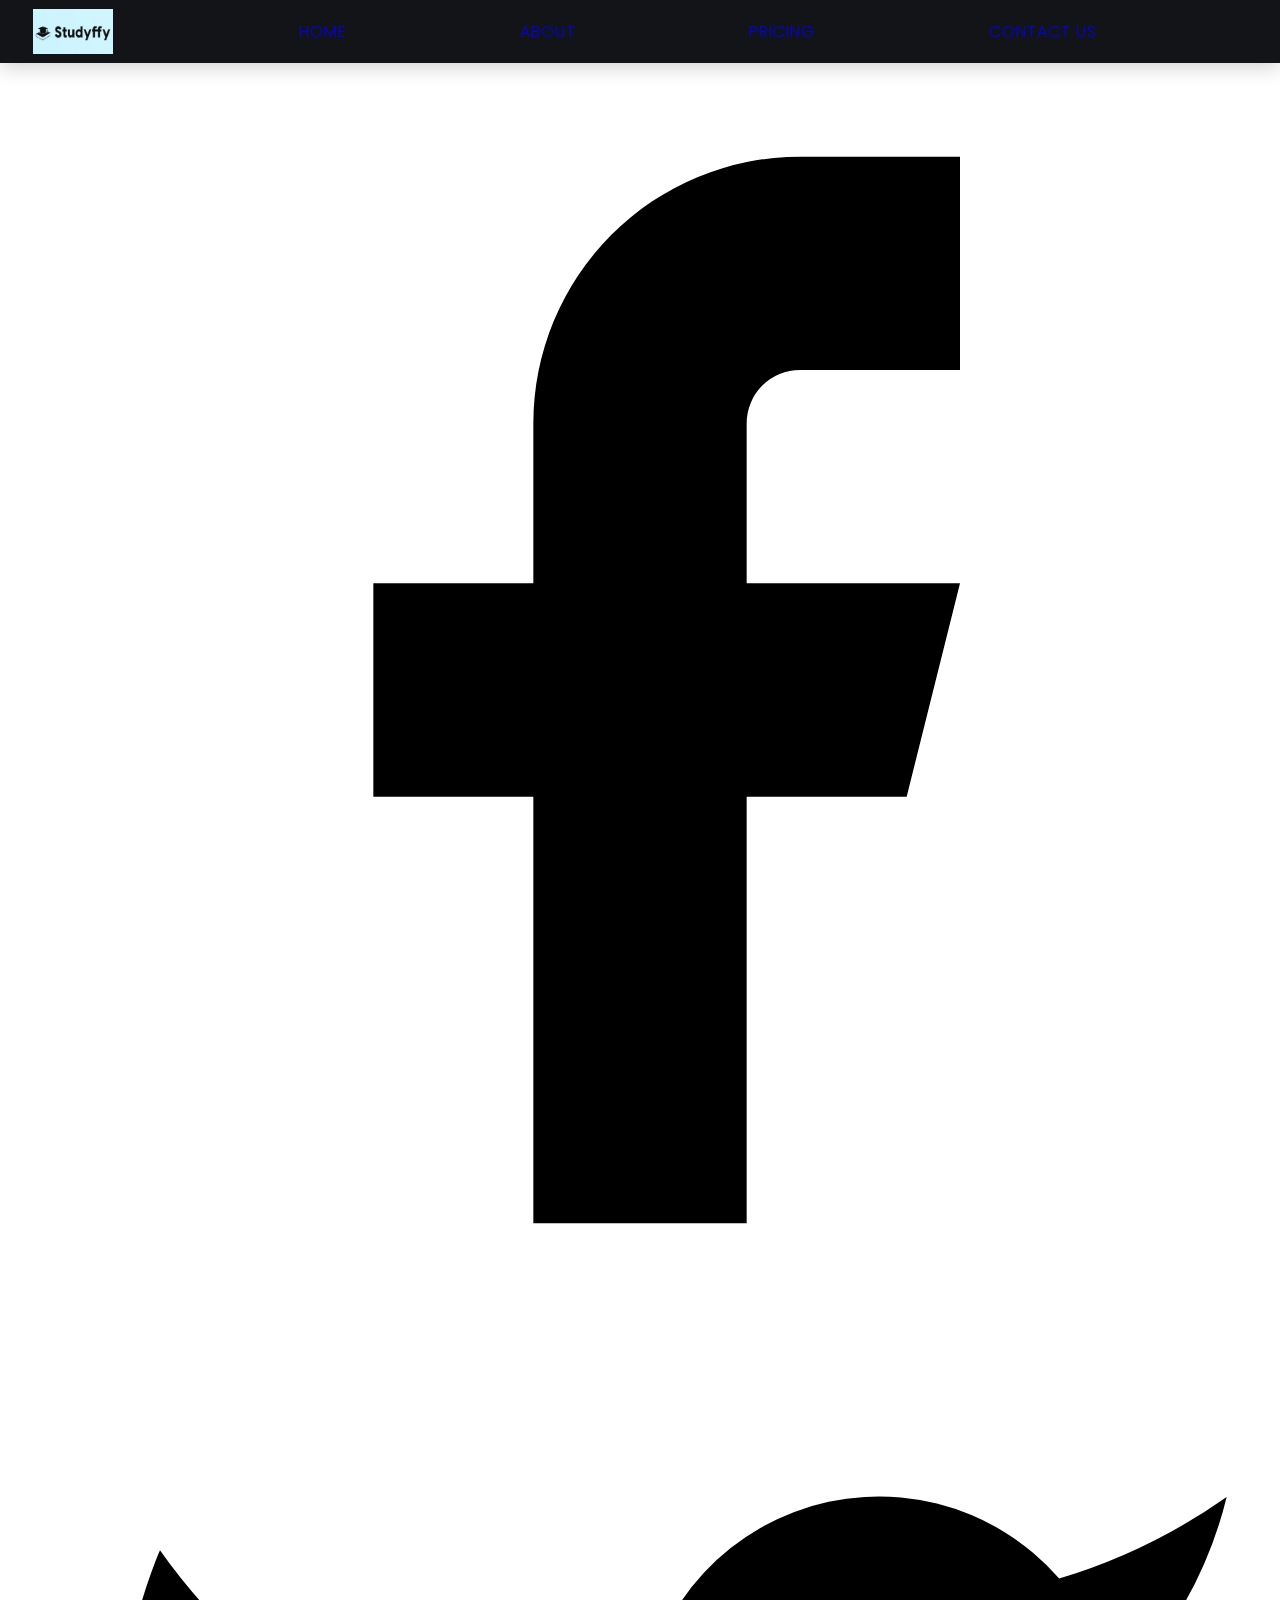
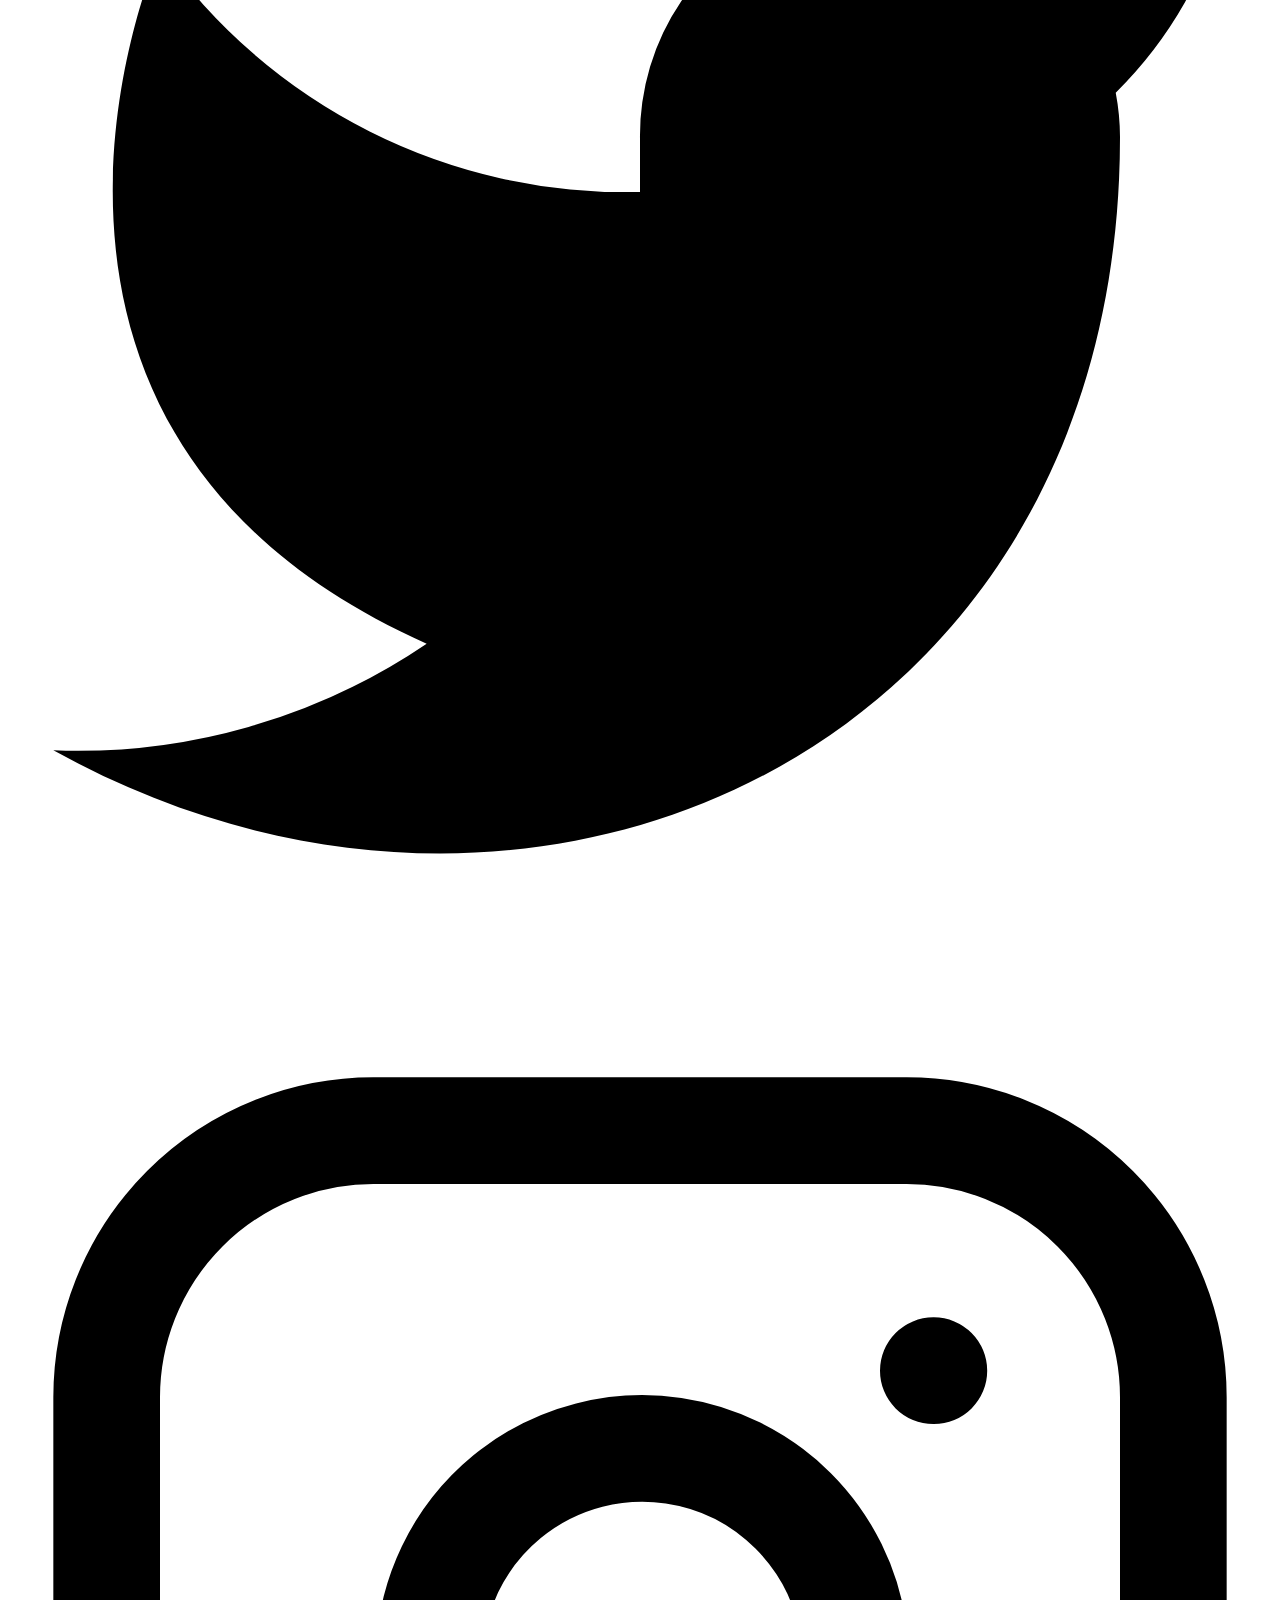
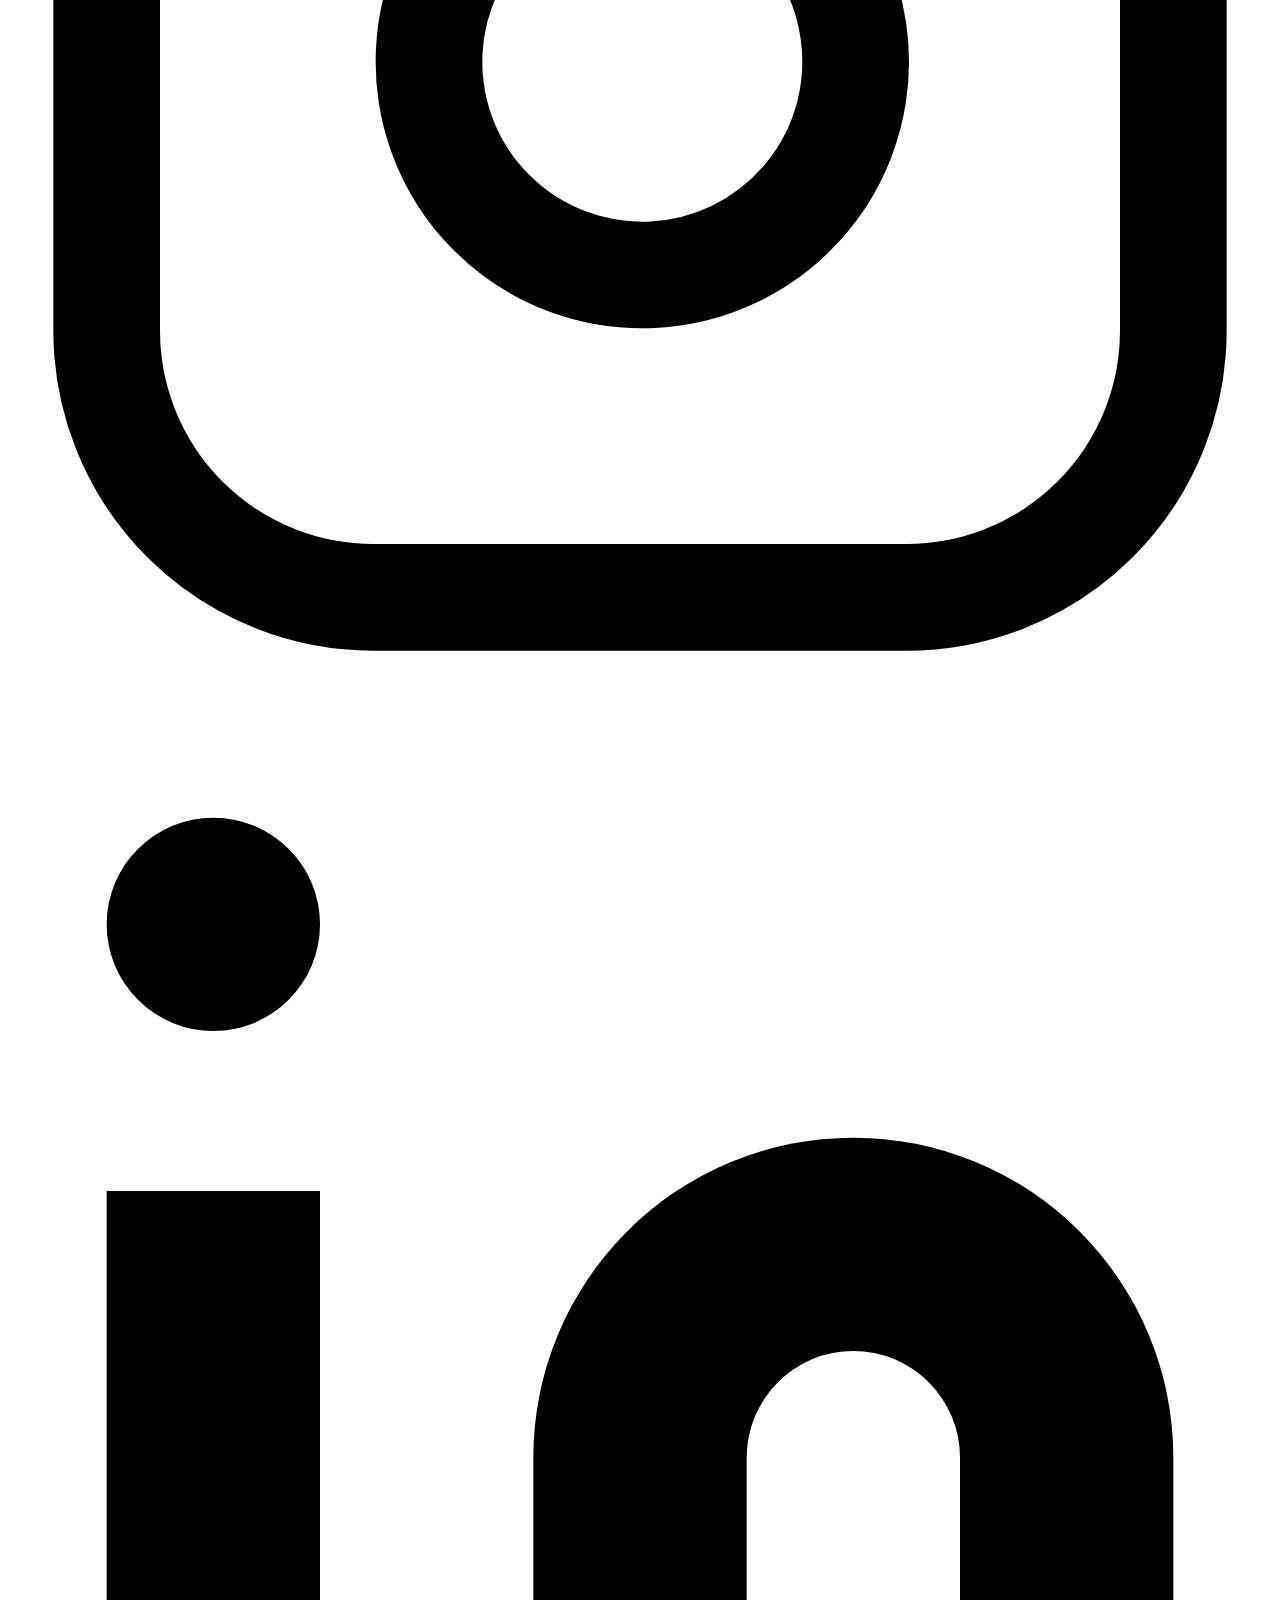
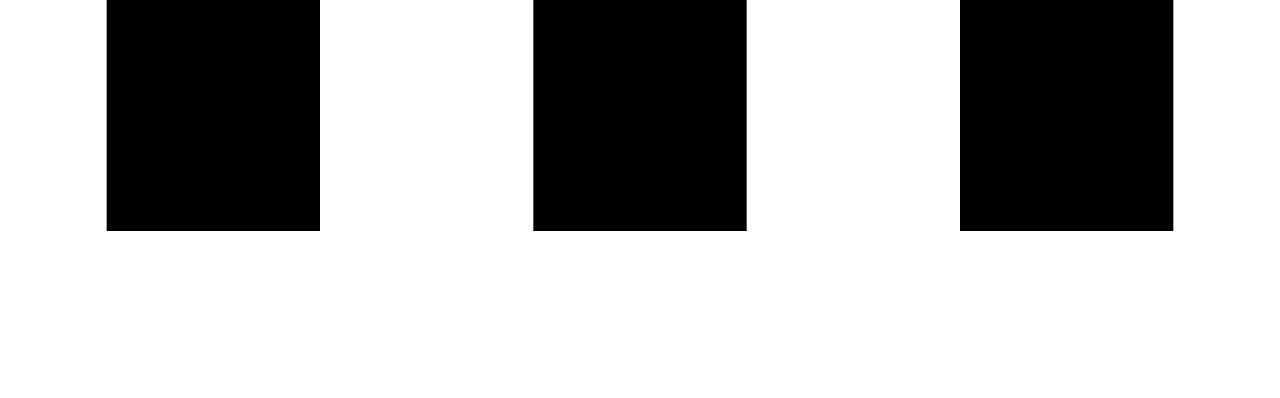
==== pages/about.html @ ad045639 "initial commit" ====
<!DOCTYPE html>
<html lang="en">

<head>
    <meta charset="UTF-8">
    <meta http-equiv="X-UA-Compatible" content="IE=edge">
    <meta name="viewport" content="width=device-width, initial-scale=1.0">
    <title>Study | About</title>

    <!-- fonts -->
    <link rel="preconnect" href="https://fonts.googleapis.com">
    <link rel="preconnect" href="https://fonts.gstatic.com" crossorigin>
    <link rel="shortcut icon" href="./images/logosmall.JPG" type="image/x-icon">
    <link
        href="https://fonts.googleapis.com/css2?family=Poppins:ital,wght@0,100;0,200;0,300;0,400;0,500;0,600;0,700;0,800;0,900;1,100;1,200;1,300;1,400;1,500;1,600;1,700;1,800;1,900&display=swap"
        rel="stylesheet">

    <!-- links -->

    <!-- css -->
    <link rel="stylesheet" href="../css/style.css">
    <link rel="stylesheet" href="../css/navbar.css">
    <!-- scripts -->
    <script src="https://cdn.tailwindcss.com"></script>
    <script src="../js/index.js"></script>




</head>

<body>

    <!-- navbar -->
    <nav>
        <div class="logo">
            <img src="../images/logosmall.JPG" alt="">
        </div>
        <div class="hamburger">
            <div class="line1"></div>
            <div class="line2"></div>
            <div class="line3"></div>
        </div>
        <ul class="nav-links">
            <li><a href="../index.html">Home</a></li>
            <li><a href="./about.html">About</a></li>
            <li><a href="./pricing.html">Pricing</a></li>
            <li><a href="./contact.html">Contact Us</a></li>
        </ul>
    </nav>


    <!-- Footer -->
    <footer class="text-gray-600 body-font py-12  ">

        <div class="bg-gray-100">
            <div class="container px-5 py-6 mx-auto flex items-center sm:flex-row flex-col">
                <a class="flex title-font font-medium items-center md:justify-start justify-center text-gray-900">
                    <img class="img-responsive w-20" src="./images/logosmall.JPG" alt="" srcset="">
                    <span class="ml-3 text-xl">studyffy</span>
                </a>
                <p class="text-sm text-gray-500 sm:ml-6 sm:mt-0 mt-4">© 2020 studyffy —
                    <a href="" rel="noopener noreferrer" class="text-gray-600 ml-1" target="_blank">@asif</a>
                </p>
                <span class="inline-flex sm:ml-auto sm:mt-0 mt-4 justify-center sm:justify-start">
                    <a class="text-gray-500">
                        <svg fill="currentColor" stroke-linecap="round" stroke-linejoin="round" stroke-width="2"
                            class="w-5 h-5" viewBox="0 0 24 24">
                            <path d="M18 2h-3a5 5 0 00-5 5v3H7v4h3v8h4v-8h3l1-4h-4V7a1 1 0 011-1h3z"></path>
                        </svg>
                    </a>
                    <a class="ml-3 text-gray-500">
                        <svg fill="currentColor" stroke-linecap="round" stroke-linejoin="round" stroke-width="2"
                            class="w-5 h-5" viewBox="0 0 24 24">
                            <path
                                d="M23 3a10.9 10.9 0 01-3.14 1.53 4.48 4.48 0 00-7.86 3v1A10.66 10.66 0 013 4s-4 9 5 13a11.64 11.64 0 01-7 2c9 5 20 0 20-11.5a4.5 4.5 0 00-.08-.83A7.72 7.72 0 0023 3z">
                            </path>
                        </svg>
                    </a>
                    <a class="ml-3 text-gray-500">
                        <svg fill="none" stroke="currentColor" stroke-linecap="round" stroke-linejoin="round"
                            stroke-width="2" class="w-5 h-5" viewBox="0 0 24 24">
                            <rect width="20" height="20" x="2" y="2" rx="5" ry="5"></rect>
                            <path d="M16 11.37A4 4 0 1112.63 8 4 4 0 0116 11.37zm1.5-4.87h.01"></path>
                        </svg>
                    </a>
                    <a class="ml-3 text-gray-500">
                        <svg fill="currentColor" stroke="currentColor" stroke-linecap="round" stroke-linejoin="round"
                            stroke-width="0" class="w-5 h-5" viewBox="0 0 24 24">
                            <path stroke="none"
                                d="M16 8a6 6 0 016 6v7h-4v-7a2 2 0 00-2-2 2 2 0 00-2 2v7h-4v-7a6 6 0 016-6zM2 9h4v12H2z">
                            </path>
                            <circle cx="4" cy="4" r="2" stroke="none"></circle>
                        </svg>
                    </a>
                </span>
            </div>
        </div>
    </footer>

    <!-- scripts -->
    <script src="../js/nav.js"></script>
</body>

</html>
---- css/style.css ----
*{
    margin: 0;
    padding: 0;
    font-family: 'Poppins', sans-serif;    
}

::-webkit-scrollbar{
    display: none;
}
---- css/navbar.css ----
nav{
    height: 7vh;
    width: 100vw;
    background-color: #131418;
    color: #f2f5f7;
    letter-spacing: 1px;
    font-weight: 300;
    box-shadow: 0 3px 20px rgba(0, 0, 0, 0.2);
    display: flex;
    position: fixed;
    z-index: 10;
}

/*Styling logo*/
.logo{
    padding:1vh 1vw;
    text-align: center;
}
.logo img {
    height: 5vh;
    width: 5rem;
    margin-left: 20px;
}

/*Styling Links*/
.nav-links{
    display: flex;
    list-style: none; 
    width: 88vw;
    padding: 0 0.7vw;
    justify-content: space-evenly;
    align-items: center;
    text-transform: uppercase;
}
.nav-links li a{
    text-decoration: none;
    margin: 0 0.7vw;
}
.nav-links li a:hover {
    color: #F5F5F5;
}
.nav-links li {
    position: relative;
}
.nav-links li a::before {
    content: "";
    display: block;
    top:26px;
    height: 2px;
    width: 0%;
    background-color: #F5F5F5;
    position: absolute;
    transition: all ease-in-out 750ms;
    margin: 0 0 0 10%;
}
.nav-links li a:hover::before{
    width: 80%;
}

/*Styling Hamburger Icon*/
.hamburger div{
    width: 30px;
    height:3px;
    background: #f2f5f7;
    margin: 5px;
    transition: all 0.3s ease;
}
.hamburger{
    display: none;
}

/*Stying for small screens*/
@media screen and (max-width: 800px){
    nav{
        position: fixed;
        z-index: 3;
    }
    .hamburger{
        display:block;
        position: absolute;
        cursor: pointer;
        right: 5%;
        top: 50%;
        transform: translate(-5%, -50%);
        z-index: 2;
        transition: all 0.7s ease;
    }
    .nav-links{
        position: fixed;
        background: #131418;
        height: 50vh;
        width: 100%;
        flex-direction: column;
        clip-path: circle(50px at 90% -20%);
        -webkit-clip-path: circle(50px at 90% -10%);
        transition: all 1s ease-out;
        pointer-events: none;
    }
    .nav-links.open{
        clip-path: circle(1000px at 90% -10%);
        -webkit-clip-path: circle(1000px at 90% -10%);
        pointer-events: all;
    }
    .nav-links li{
        opacity: 0;
    }
    .nav-links li:nth-child(1){
        transition: all 0.5s ease 0.2s;
    }
    .nav-links li:nth-child(2){
        transition: all 0.5s ease 0.4s;
    }
    .nav-links li:nth-child(3){
        transition: all 0.5s ease 0.6s;
    }
    .nav-links li:nth-child(4){
        transition: all 0.5s ease 0.7s;
    }
    .nav-links li:nth-child(5){
        transition: all 0.5s ease 0.8s;
    }
    .nav-links li:nth-child(6){
        transition: all 0.5s ease 0.9s;
        margin: 0;
    }
    .nav-links li:nth-child(7){
        transition: all 0.5s ease 1s;
        margin: 0;
    }
    li.fade{
        opacity: 1;
    }
}
/*Animating Hamburger Icon on Click*/
.toggle .line1{
    transform: rotate(-45deg) translate(-5px,6px);
}
.toggle .line2{
    transition: all 0.7s ease;
    width:0;
}
.toggle .line3{
    transform: rotate(45deg) translate(-5px,-6px);
}
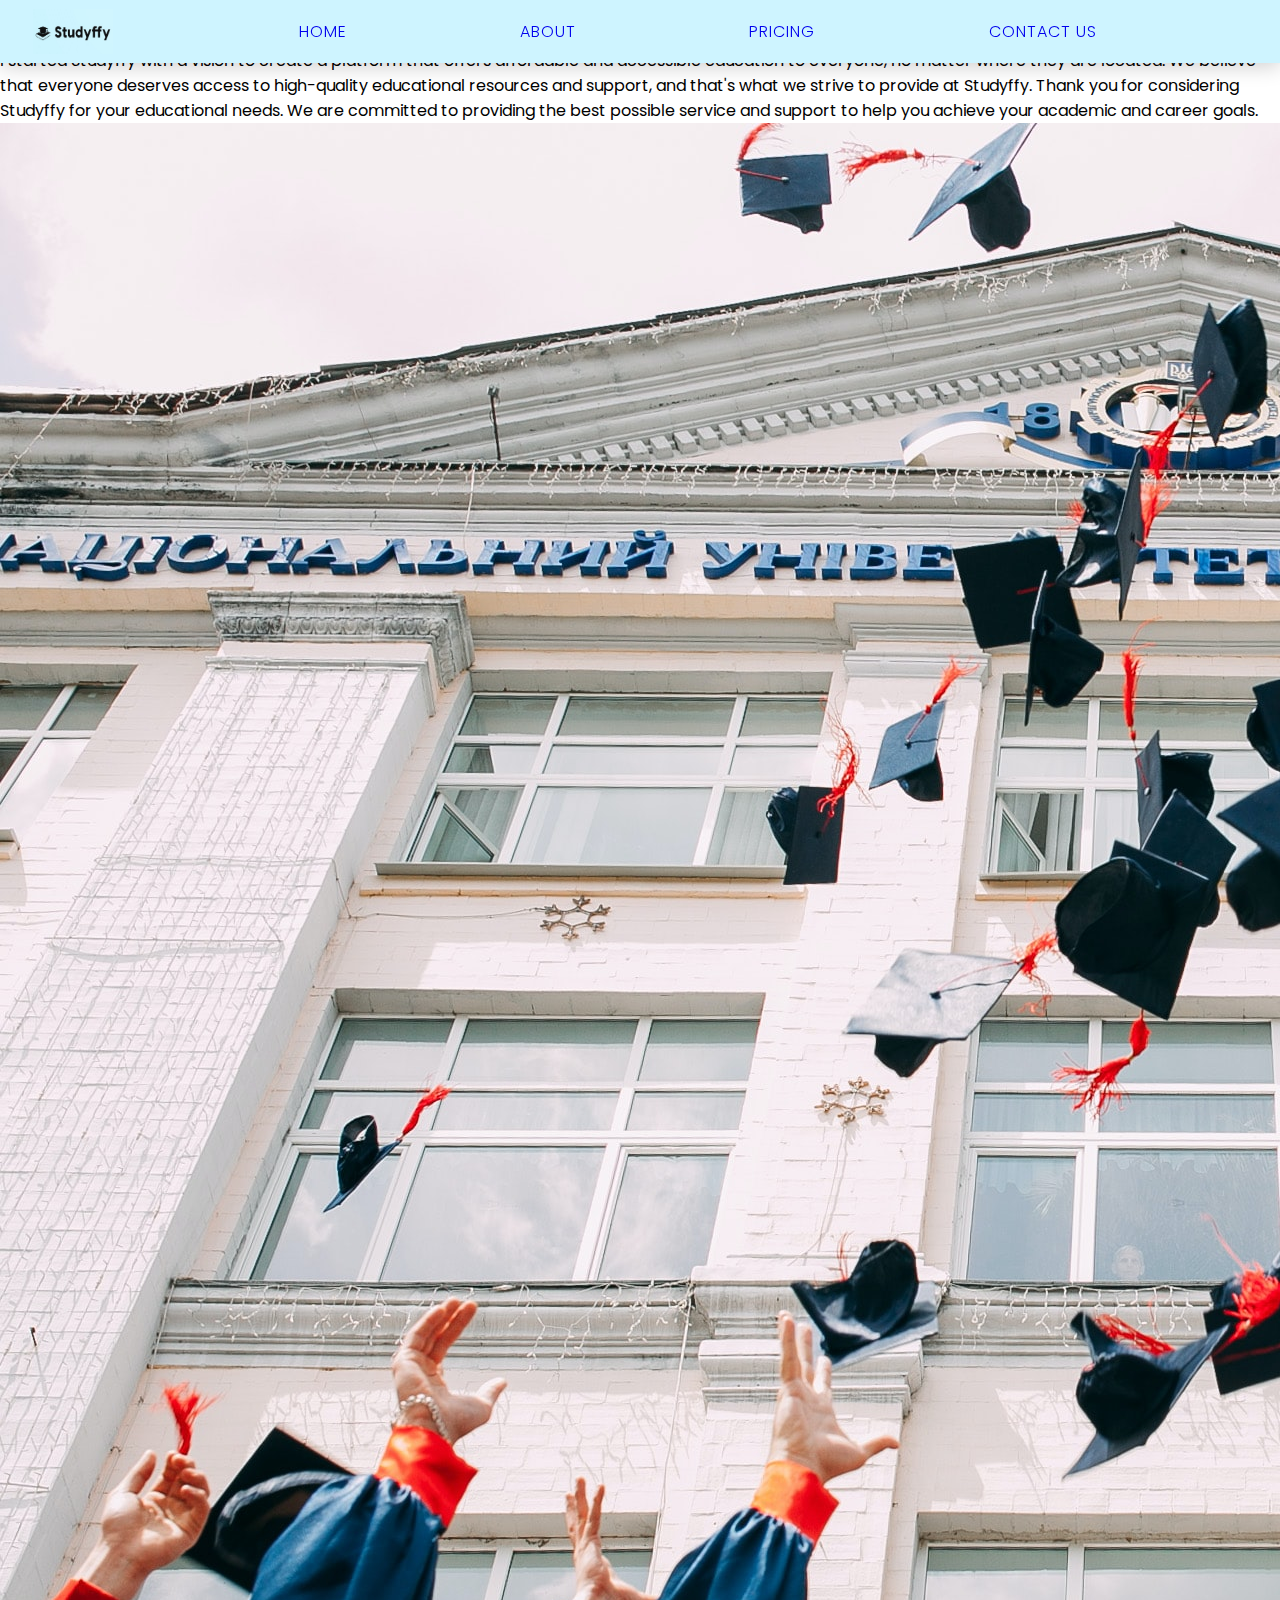
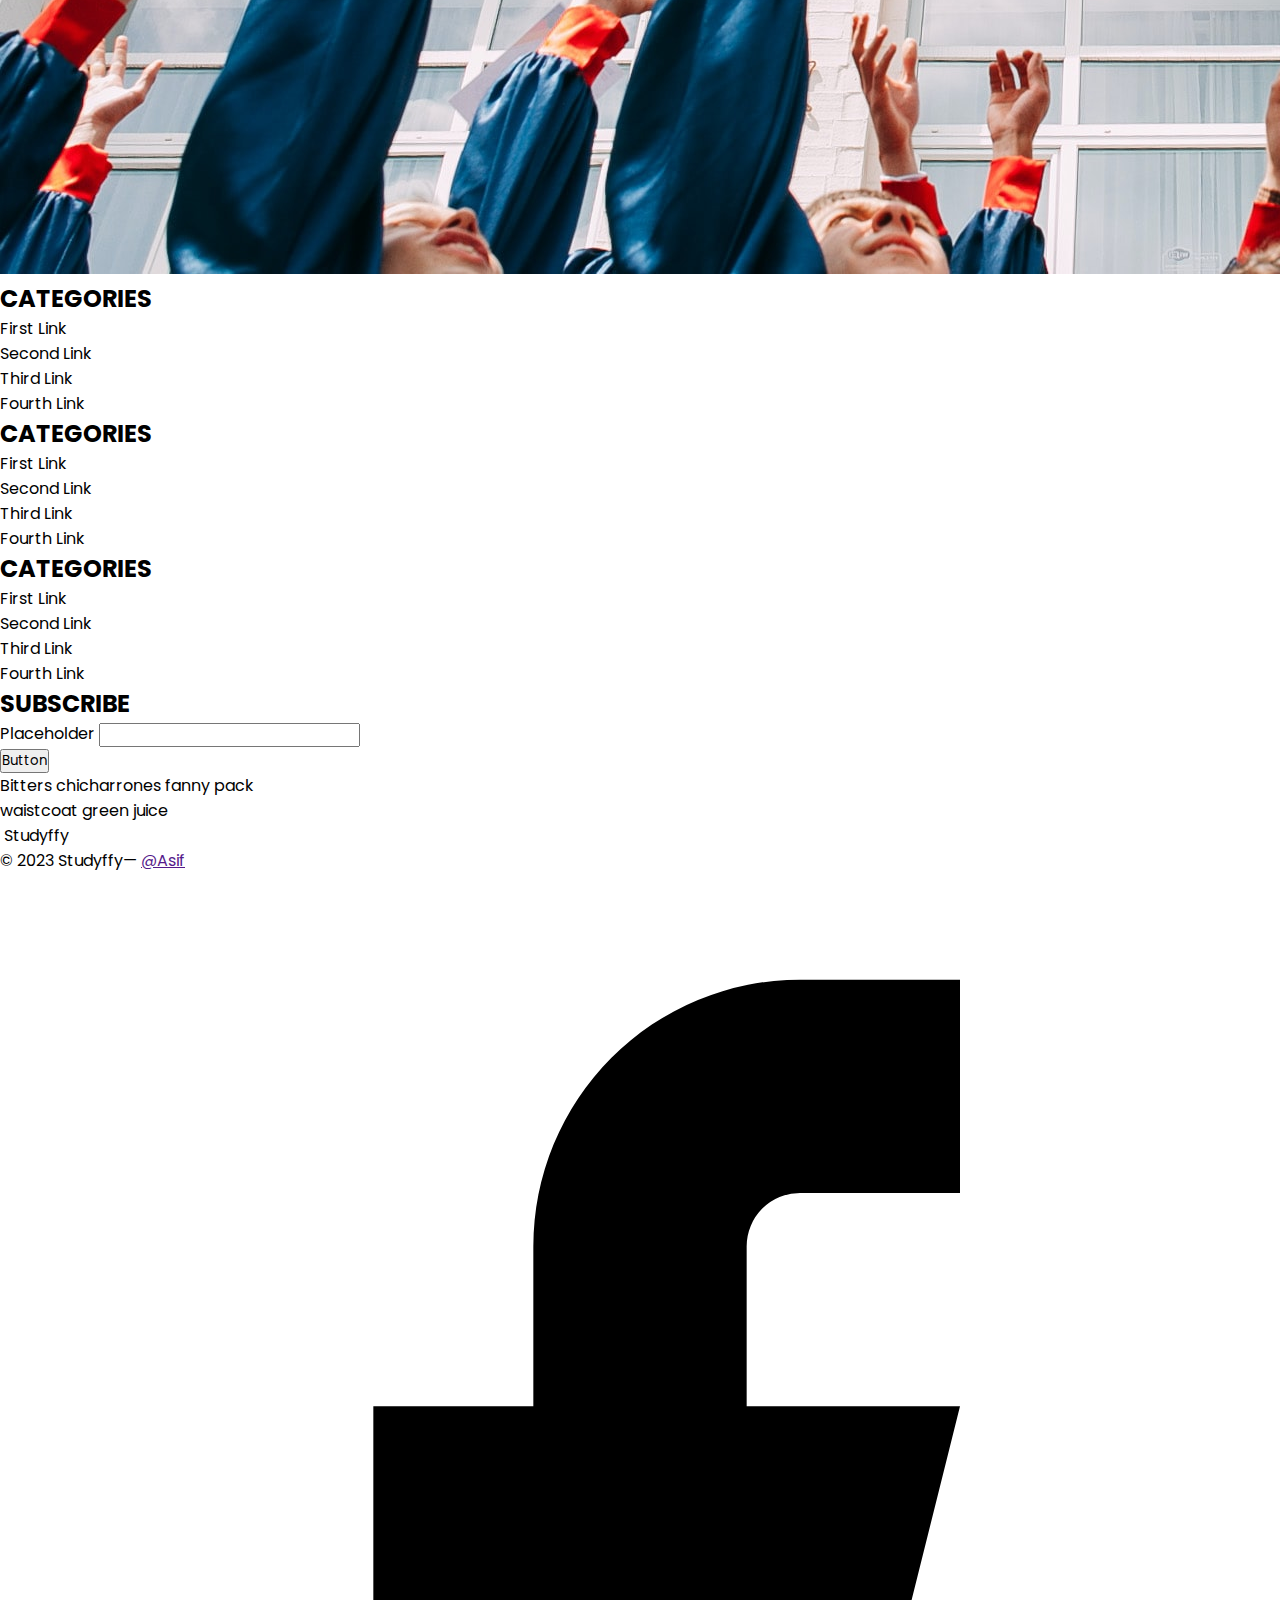
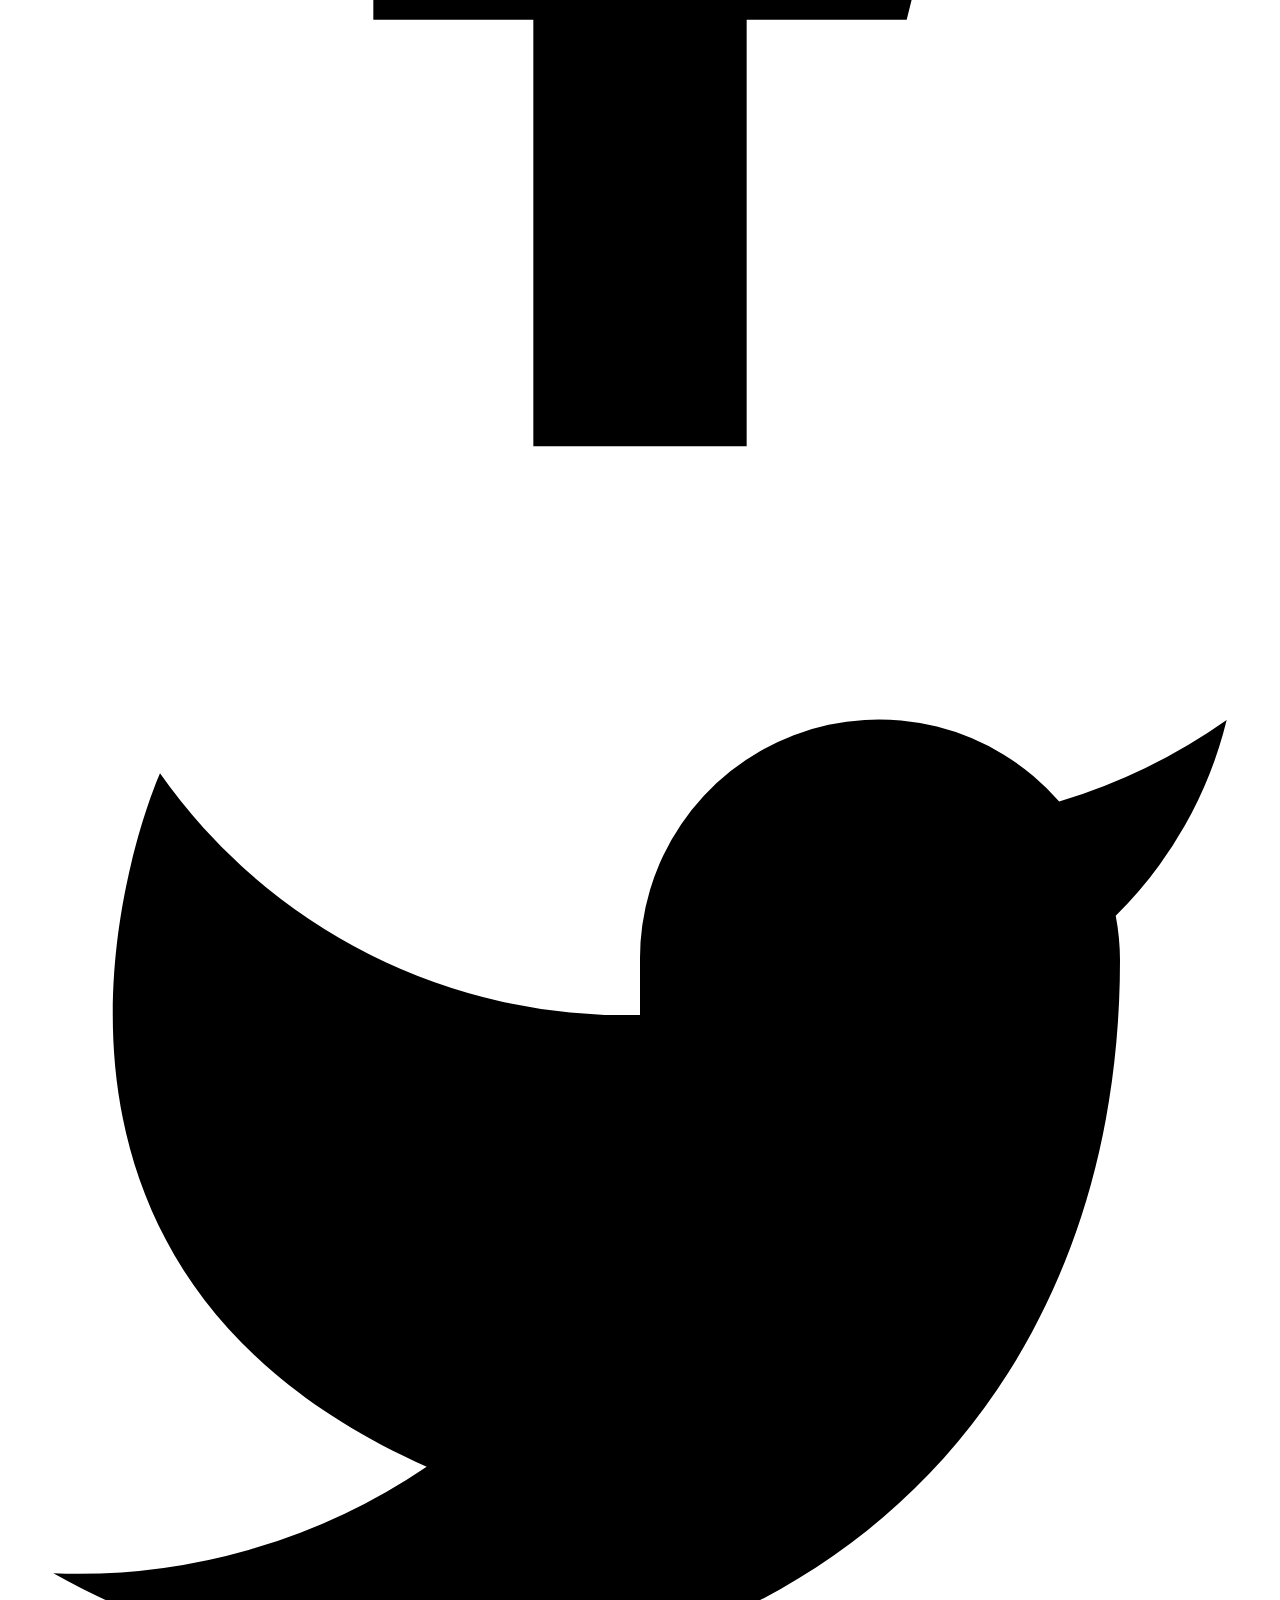
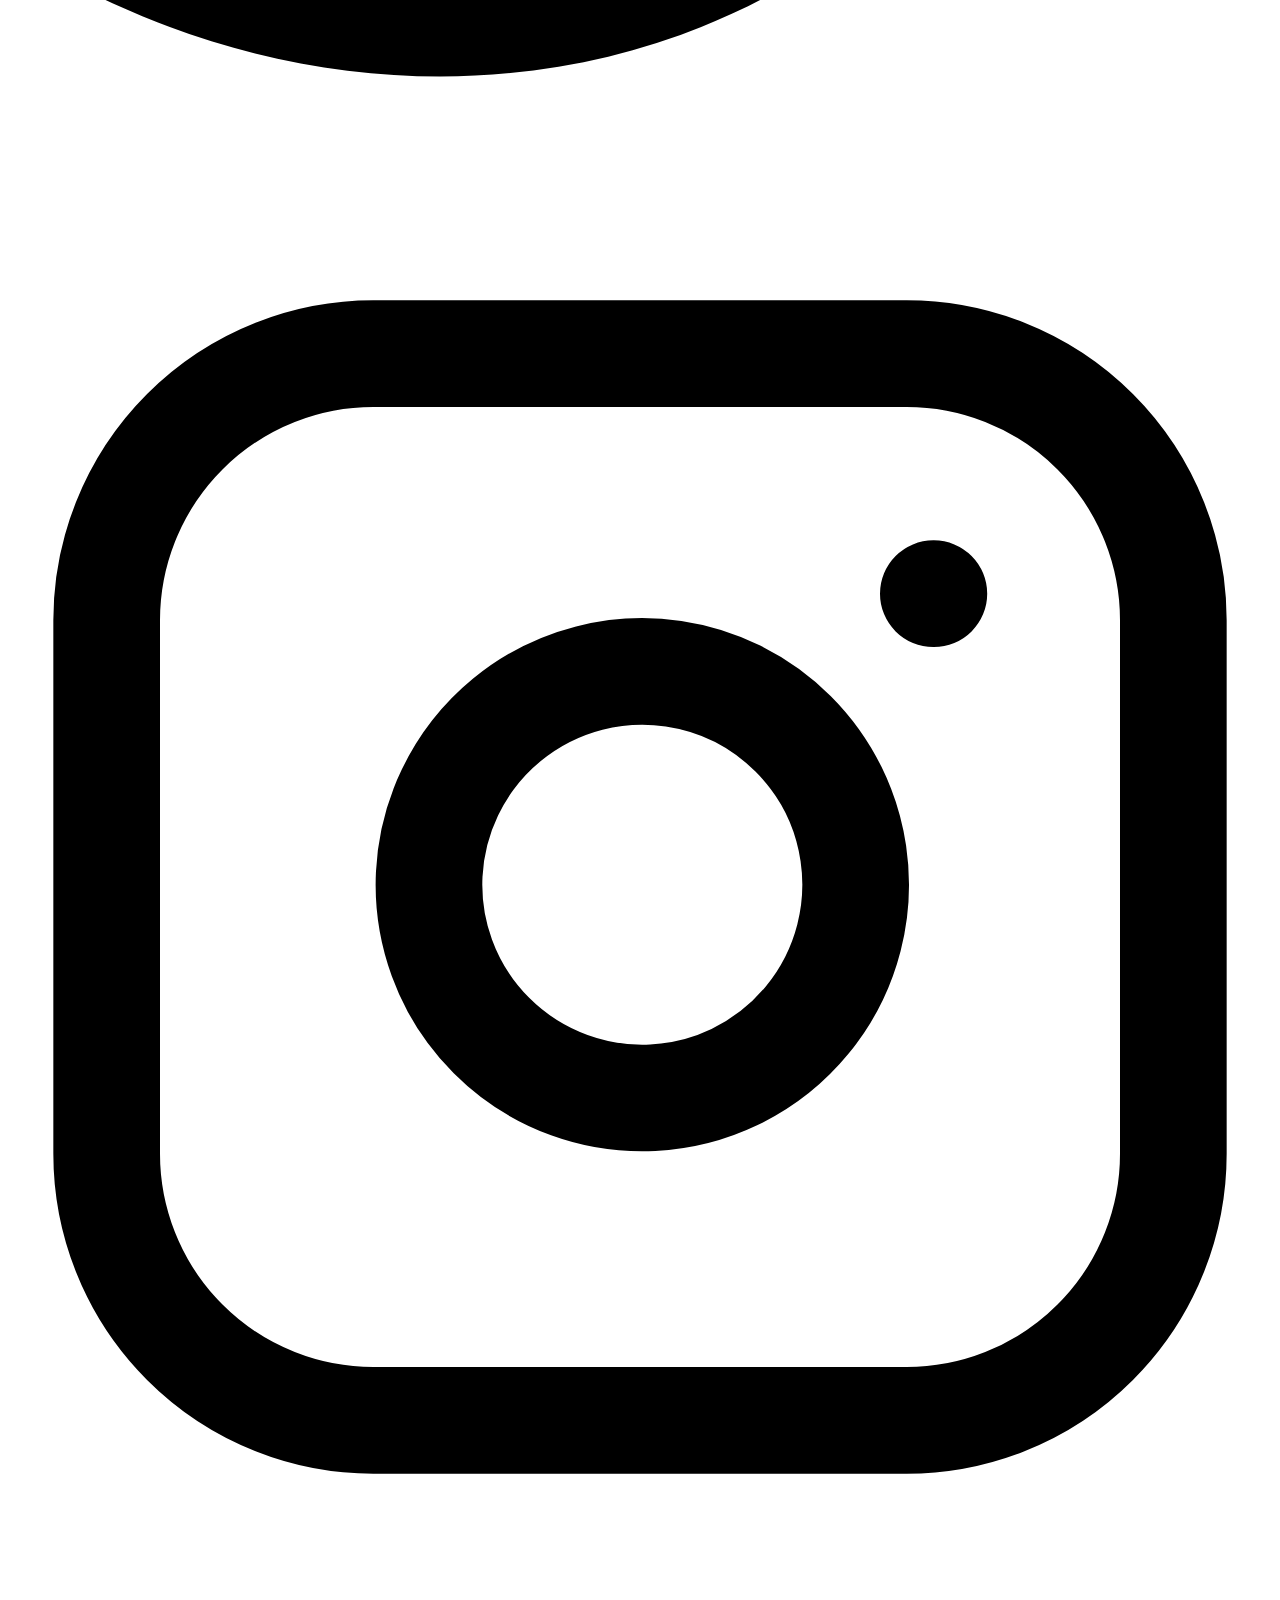
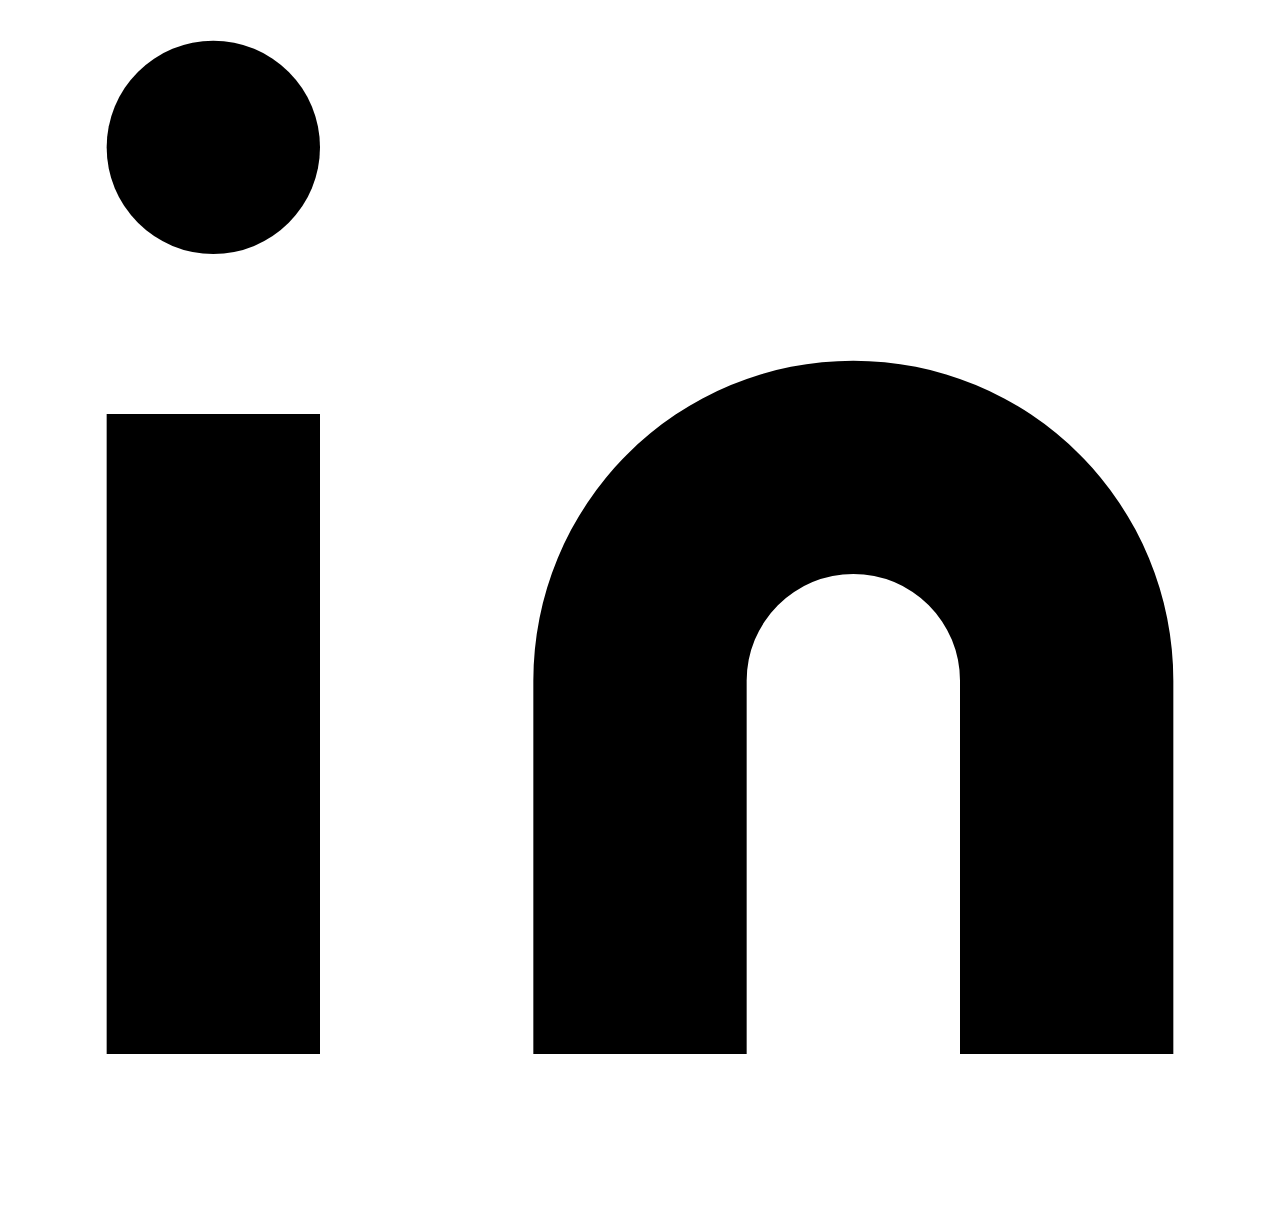
==== commit 11988b31: "Add files via upload" ====
--- a/pages/about.html
+++ b/pages/about.html
@@ -50,53 +50,140 @@
     </nav>
 
 
-    <!-- Footer -->
-    <footer class="text-gray-600 body-font py-12  ">
+    <section class="text-gray-600 body-font">
+        <div class="container mx-auto flex px-10 py-24 md:flex-row flex-col items-center">
+            <div
+                class="lg:flex-grow md:w-1/2 lg:pr-24 md:pr-16 flex flex-col md:items-start md:text-left mb-16 md:mb-0 items-center text-center">
+                <h1 class="title-font sm:text-4xl text-3xl mb-4 font-medium text-gray-900">Take One step Ahead And Choose Us
+                    </h1>
+                <p class="mb-8 leading-relaxed">I started Studyffy with a vision to create a platform that offers affordable and accessible education to everyone, no matter where they are located. We believe that everyone deserves access to high-quality educational resources and support, and that's what we strive to provide at Studyffy.
+                    Thank you for considering Studyffy for your educational needs. We are committed to providing the best possible service and support to help you achieve your academic and career goals.
+                    </p>
 
-        <div class="bg-gray-100">
-            <div class="container px-5 py-6 mx-auto flex items-center sm:flex-row flex-col">
-                <a class="flex title-font font-medium items-center md:justify-start justify-center text-gray-900">
-                    <img class="img-responsive w-20" src="./images/logosmall.JPG" alt="" srcset="">
-                    <span class="ml-3 text-xl">studyffy</span>
-                </a>
-                <p class="text-sm text-gray-500 sm:ml-6 sm:mt-0 mt-4">© 2020 studyffy —
-                    <a href="" rel="noopener noreferrer" class="text-gray-600 ml-1" target="_blank">@asif</a>
-                </p>
-                <span class="inline-flex sm:ml-auto sm:mt-0 mt-4 justify-center sm:justify-start">
-                    <a class="text-gray-500">
-                        <svg fill="currentColor" stroke-linecap="round" stroke-linejoin="round" stroke-width="2"
-                            class="w-5 h-5" viewBox="0 0 24 24">
-                            <path d="M18 2h-3a5 5 0 00-5 5v3H7v4h3v8h4v-8h3l1-4h-4V7a1 1 0 011-1h3z"></path>
-                        </svg>
-                    </a>
-                    <a class="ml-3 text-gray-500">
-                        <svg fill="currentColor" stroke-linecap="round" stroke-linejoin="round" stroke-width="2"
-                            class="w-5 h-5" viewBox="0 0 24 24">
-                            <path
-                                d="M23 3a10.9 10.9 0 01-3.14 1.53 4.48 4.48 0 00-7.86 3v1A10.66 10.66 0 013 4s-4 9 5 13a11.64 11.64 0 01-7 2c9 5 20 0 20-11.5a4.5 4.5 0 00-.08-.83A7.72 7.72 0 0023 3z">
-                            </path>
-                        </svg>
-                    </a>
-                    <a class="ml-3 text-gray-500">
-                        <svg fill="none" stroke="currentColor" stroke-linecap="round" stroke-linejoin="round"
-                            stroke-width="2" class="w-5 h-5" viewBox="0 0 24 24">
-                            <rect width="20" height="20" x="2" y="2" rx="5" ry="5"></rect>
-                            <path d="M16 11.37A4 4 0 1112.63 8 4 4 0 0116 11.37zm1.5-4.87h.01"></path>
-                        </svg>
-                    </a>
-                    <a class="ml-3 text-gray-500">
-                        <svg fill="currentColor" stroke="currentColor" stroke-linecap="round" stroke-linejoin="round"
-                            stroke-width="0" class="w-5 h-5" viewBox="0 0 24 24">
-                            <path stroke="none"
-                                d="M16 8a6 6 0 016 6v7h-4v-7a2 2 0 00-2-2 2 2 0 00-2 2v7h-4v-7a6 6 0 016-6zM2 9h4v12H2z">
-                            </path>
-                            <circle cx="4" cy="4" r="2" stroke="none"></circle>
-                        </svg>
-                    </a>
-                </span>
+            </div>
+            <div class="lg:max-w-sm lg:w-full md:w-1/2 w-5/6">
+                <img class="object-cover object-center rounded" alt="hero" src="../images/mainbg.jpg">
             </div>
         </div>
-    </footer>
+    </section>
+
+
+
+
+
+
+
+
+
+
+
+
+    <!-- Footer --> 
+    <footer class="">
+        <div class="container px-5 py-24 mx-auto">
+          <div class="flex flex-wrap md:text-left text-center order-first">
+            <div class="lg:w-1/4 md:w-1/2 w-full px-4">
+              <h2 class="title-font font-medium text-gray-900 tracking-widest text-sm mb-3">CATEGORIES</h2>
+              <div  class="list-none mb-10" >
+                <li>
+                  <a class="text-gray-600 hover:text-gray-800">First Link</a>
+                </li>
+                <li>
+                  <a class="text-gray-600 hover:text-gray-800">Second Link</a>
+                </li>
+                <li>
+                  <a class="text-gray-600 hover:text-gray-800">Third Link</a>
+                </li>
+                <li>
+                  <a class="text-gray-600 hover:text-gray-800">Fourth Link</a>
+                </li>
+              </div>
+            </div>
+            <div class="lg:w-1/4 md:w-1/2 w-full px-4">
+              <h2 class="title-font font-medium text-gray-900 tracking-widest text-sm mb-3">CATEGORIES</h2>
+              <div class="list-none mb-10">
+                <li>
+                  <a class="text-gray-600 hover:text-gray-800">First Link</a>
+                </li>
+                <li>
+                  <a class="text-gray-600 hover:text-gray-800">Second Link</a>
+                </li>
+                <li>
+                  <a class="text-gray-600 hover:text-gray-800">Third Link</a>
+                </li>
+                <li>
+                  <a class="text-gray-600 hover:text-gray-800">Fourth Link</a>
+                </li>
+              </div>
+            </div>
+            <div class="lg:w-1/4 md:w-1/2 w-full px-4">
+              <h2 class="title-font font-medium text-gray-900 tracking-widest text-sm mb-3">CATEGORIES</h2>
+              <div class="list-none mb-10">
+                <li>
+                  <a class="text-gray-600 hover:text-gray-800">First Link</a>
+                </li>
+                <li>
+                  <a class="text-gray-600 hover:text-gray-800">Second Link</a>
+                </li>
+                <li>
+                  <a class="text-gray-600 hover:text-gray-800">Third Link</a>
+                </li>
+                <li>
+                  <a class="text-gray-600 hover:text-gray-800">Fourth Link</a>
+                </li>
+              </div>
+            </div>
+            <div class="lg:w-1/4 md:w-1/2 w-full px-4">
+              <h2 class="title-font font-medium text-gray-900 tracking-widest text-sm mb-3">SUBSCRIBE</h2>
+              <div class="flex xl:flex-nowrap md:flex-nowrap lg:flex-wrap flex-wrap justify-center items-end md:justify-start">
+                <div class="relative w-40 sm:w-auto xl:mr-4 lg:mr-0 sm:mr-4 mr-2">
+                  <label for="footer-field" class="leading-7 text-sm text-gray-600">Placeholder</label>
+                  <input type="text" id="footer-field" name="footer-field" class="w-full bg-gray-100 bg-opacity-50 rounded border border-gray-300 focus:bg-transparent focus:ring-2 focus:ring-indigo-200 focus:border-indigo-500 text-base outline-none text-gray-700 py-1 px-3 leading-8 transition-colors duration-200 ease-in-out">
+                </div>
+                <button class="lg:mt-2 xl:mt-0 flex-shrink-0 inline-flex text-white bg-indigo-500 border-0 py-2 px-6 focus:outline-none hover:bg-indigo-600 rounded">Button</button>
+              </div>
+              <p class="text-gray-500 text-sm mt-2 md:text-left text-center">Bitters chicharrones fanny pack
+                <br class="lg:block hidden">waistcoat green juice
+              </p>
+            </div>
+          </div>
+        </div>
+        <div class="bg-gray-100">
+          <div class="container px-5 py-6 mx-auto flex items-center sm:flex-row flex-col">
+            <a class="flex title-font font-medium items-center md:justify-start justify-center text-gray-900">
+              <img class="img-responsive w-24"  src="./images/logosmall.JPG" alt="" srcset="">
+              <span class="ml-3 text-xl">Studyffy</span>
+            </a>
+            <p class="text-sm text-gray-500 sm:ml-6 sm:mt-0 mt-4">© 2023 Studyffy—
+              <a href="" rel="noopener noreferrer" class="text-gray-600 ml-1" target="_blank">@Asif</a>
+            </p>
+            <span class="inline-flex sm:ml-auto sm:mt-0 mt-4 justify-center sm:justify-start">
+              <a class="text-gray-500">
+                <svg fill="currentColor" stroke-linecap="round" stroke-linejoin="round" stroke-width="2" class="w-5 h-5" viewBox="0 0 24 24">
+                  <path d="M18 2h-3a5 5 0 00-5 5v3H7v4h3v8h4v-8h3l1-4h-4V7a1 1 0 011-1h3z"></path>
+                </svg>
+              </a>
+              <a class="ml-3 text-gray-500">
+                <svg fill="currentColor" stroke-linecap="round" stroke-linejoin="round" stroke-width="2" class="w-5 h-5" viewBox="0 0 24 24">
+                  <path d="M23 3a10.9 10.9 0 01-3.14 1.53 4.48 4.48 0 00-7.86 3v1A10.66 10.66 0 013 4s-4 9 5 13a11.64 11.64 0 01-7 2c9 5 20 0 20-11.5a4.5 4.5 0 00-.08-.83A7.72 7.72 0 0023 3z"></path>
+                </svg>
+              </a>
+              <a class="ml-3 text-gray-500">
+                <svg fill="none" stroke="currentColor" stroke-linecap="round" stroke-linejoin="round" stroke-width="2" class="w-5 h-5" viewBox="0 0 24 24">
+                  <rect width="20" height="20" x="2" y="2" rx="5" ry="5"></rect>
+                  <path d="M16 11.37A4 4 0 1112.63 8 4 4 0 0116 11.37zm1.5-4.87h.01"></path>
+                </svg>
+              </a>
+              <a class="ml-3 text-gray-500">
+                <svg fill="currentColor" stroke="currentColor" stroke-linecap="round" stroke-linejoin="round" stroke-width="0" class="w-5 h-5" viewBox="0 0 24 24">
+                  <path stroke="none" d="M16 8a6 6 0 016 6v7h-4v-7a2 2 0 00-2-2 2 2 0 00-2 2v7h-4v-7a6 6 0 016-6zM2 9h4v12H2z"></path>
+                  <circle cx="4" cy="4" r="2" stroke="none"></circle>
+                </svg>
+              </a>
+            </span>
+          </div>
+        </div>
+      </footer>
 
     <!-- scripts -->
     <script src="../js/nav.js"></script>
--- a/css/navbar.css
+++ b/css/navbar.css
@@ -3,8 +3,8 @@
 nav{
     height: 7vh;
     width: 100vw;
-    background-color: #131418;
-    color: #f2f5f7;
+    background-color: #CEF4FF;
+    color: #000000;
     letter-spacing: 1px;
     font-weight: 300;
     box-shadow: 0 3px 20px rgba(0, 0, 0, 0.2);
@@ -39,7 +39,7 @@
     margin: 0 0.7vw;
 }
 .nav-links li a:hover {
-    color: #F5F5F5;
+    color: rgb(239, 172, 46);
 }
 .nav-links li {
     position: relative;
@@ -50,7 +50,7 @@
     top:26px;
     height: 2px;
     width: 0%;
-    background-color: #F5F5F5;
+    background-color: rgb(239, 172, 46);
     position: absolute;
     transition: all ease-in-out 750ms;
     margin: 0 0 0 10%;
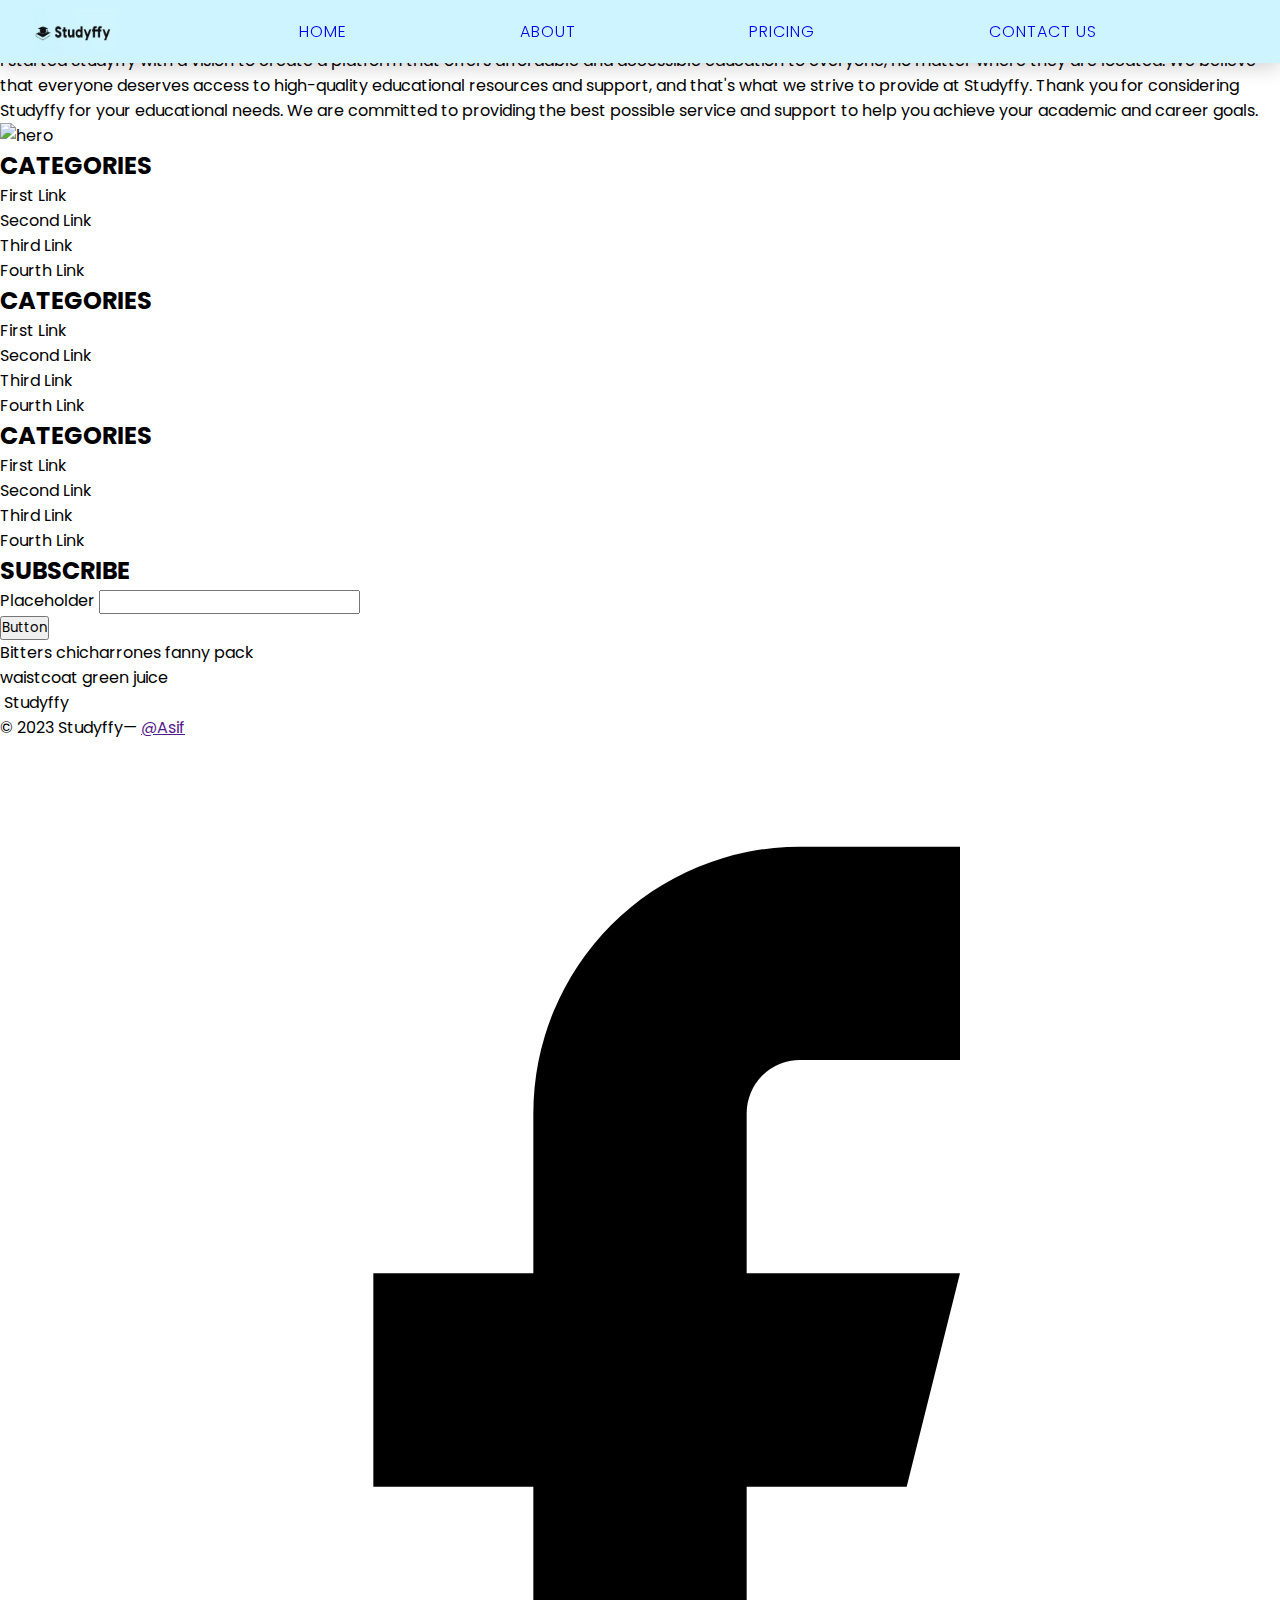
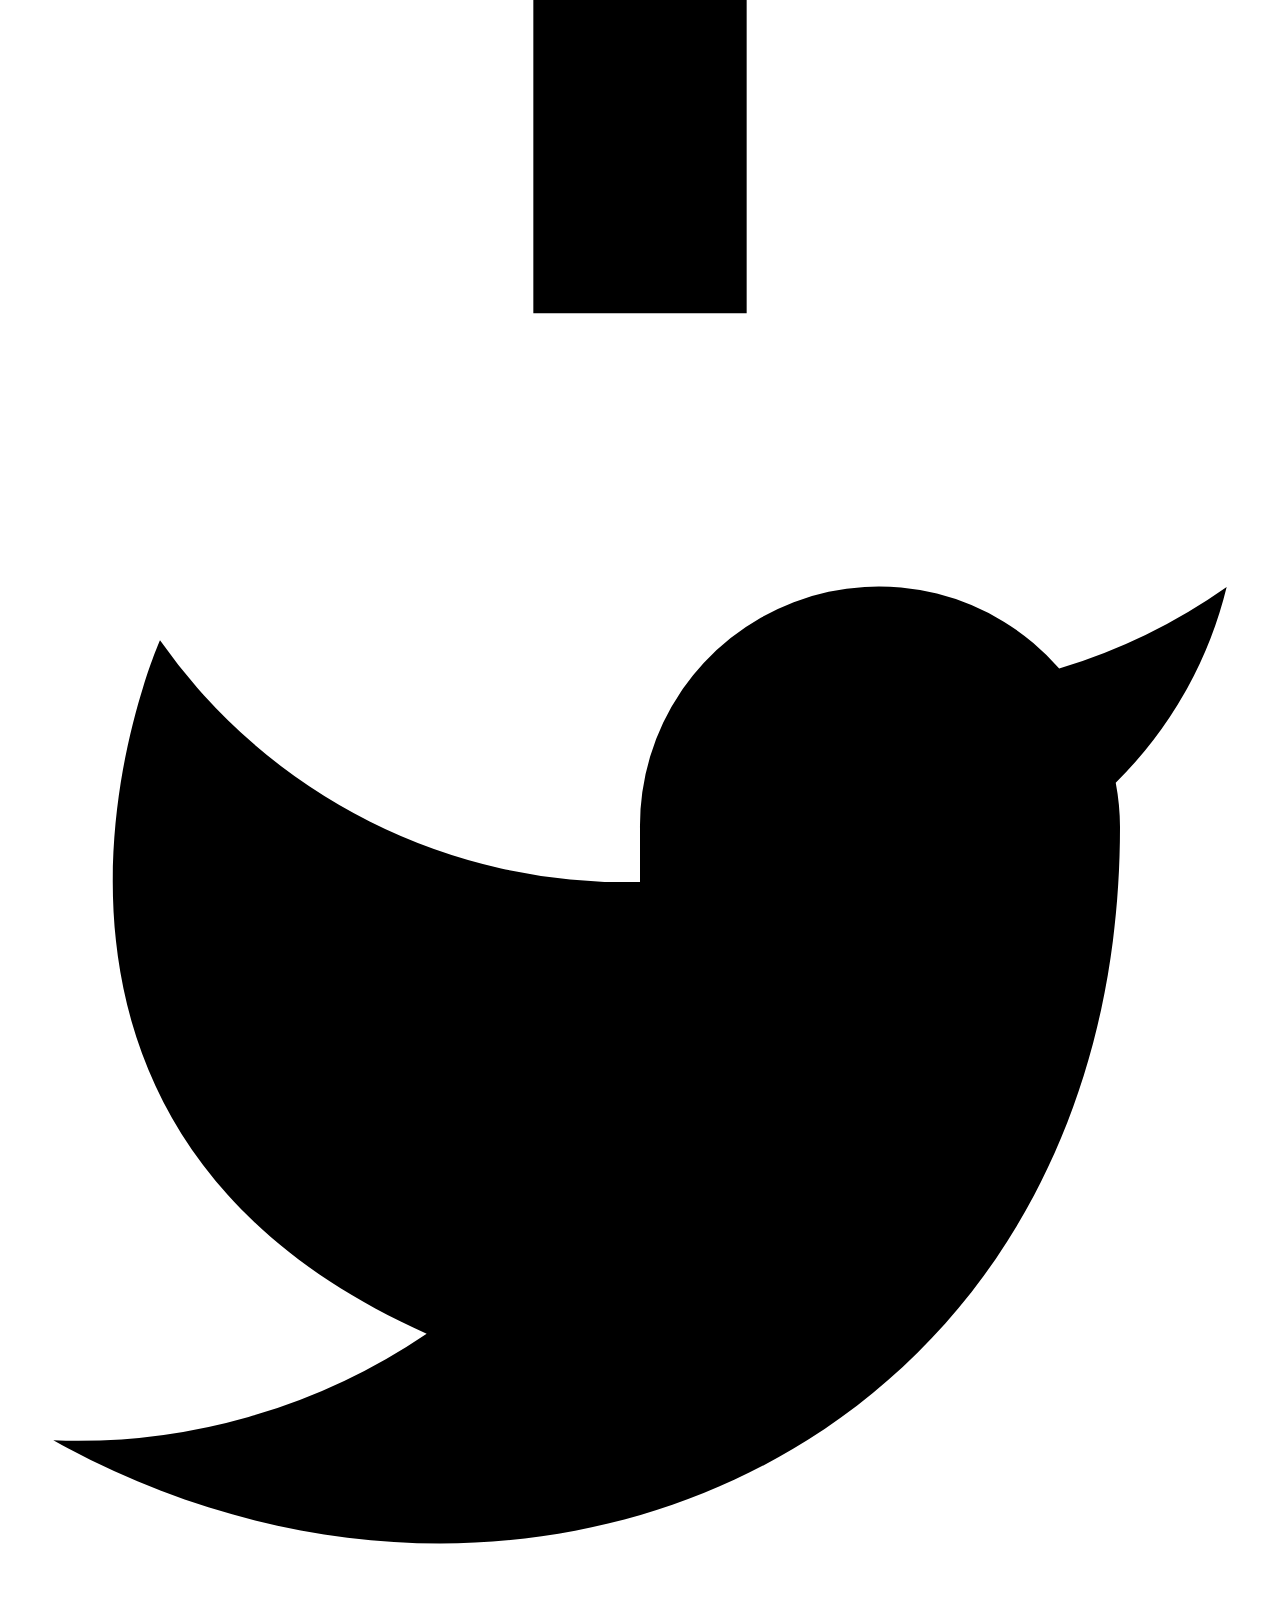
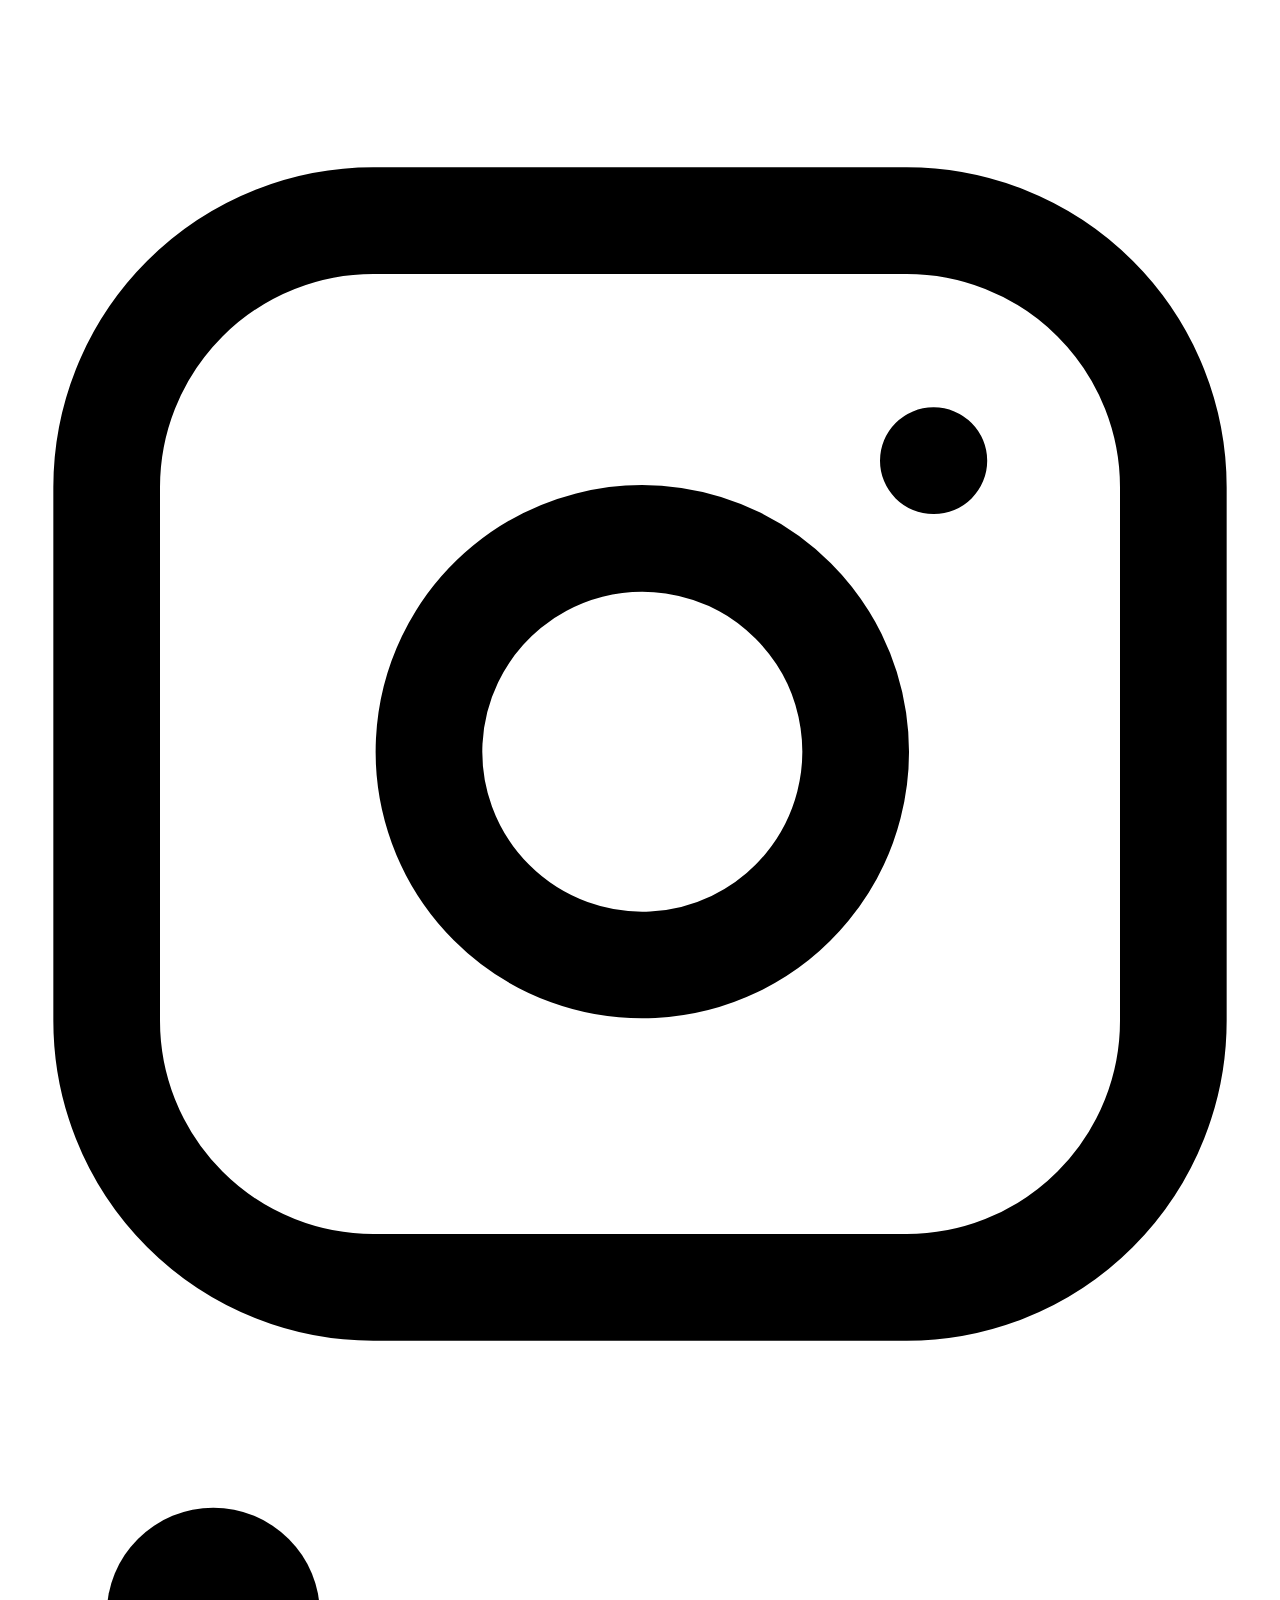
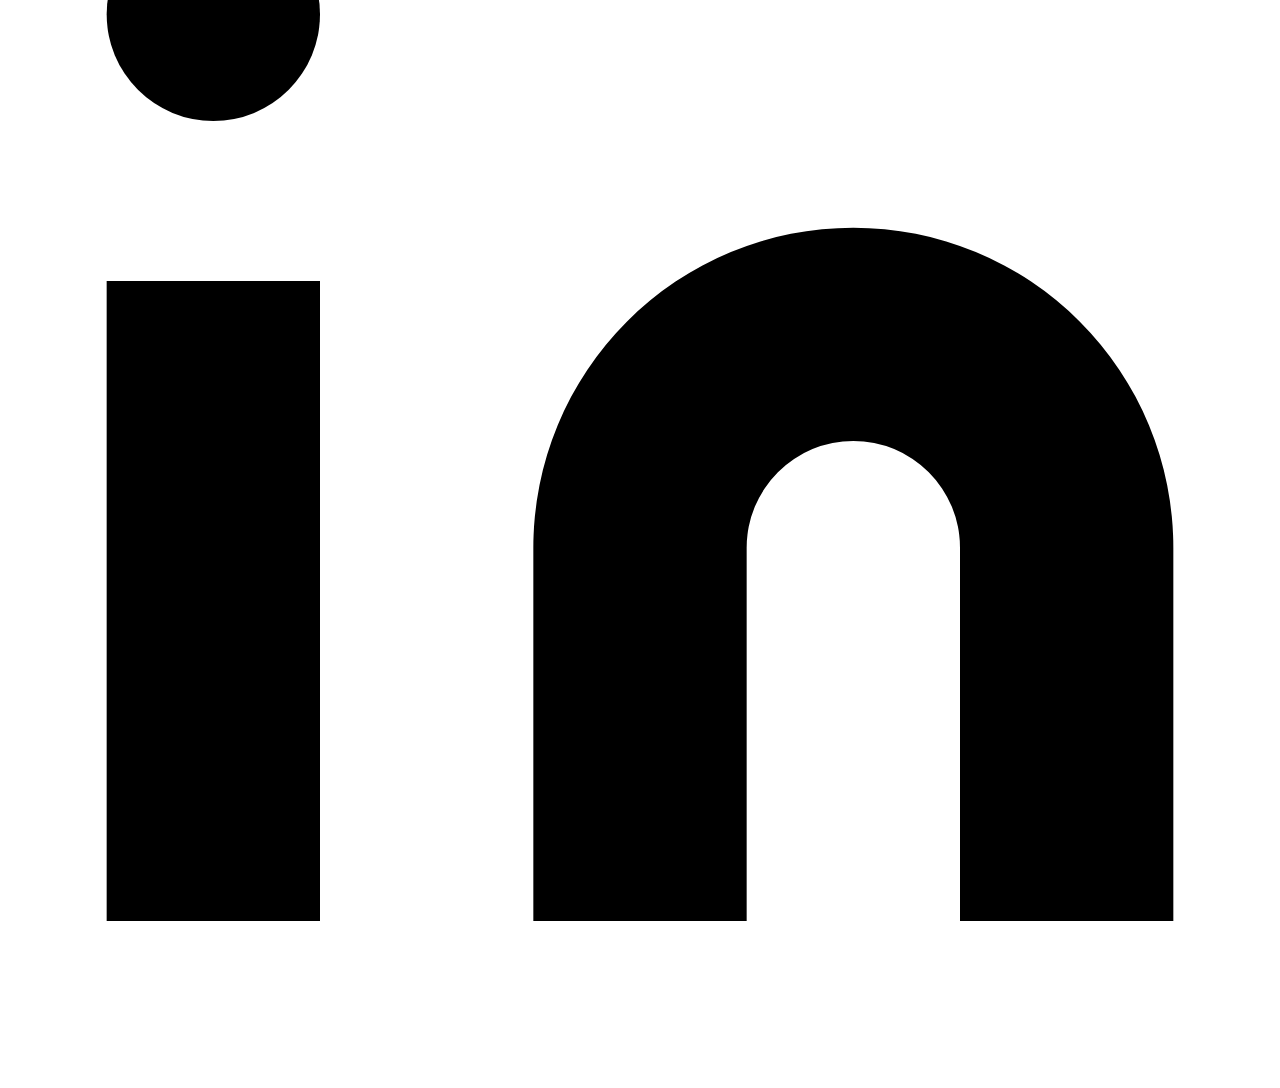
==== commit 206db7bd: "update files" ====
--- a/pages/about.html
+++ b/pages/about.html
@@ -62,21 +62,10 @@
 
             </div>
             <div class="lg:max-w-sm lg:w-full md:w-1/2 w-5/6">
-                <img class="object-cover object-center rounded" alt="hero" src="../images/mainbg.jpg">
+                <img class="object-cover object-center rounded" alt="hero" src="../images/us.jpg">
             </div>
         </div>
     </section>
-
-
-
-
-
-
-
-
-
-
-
 
     <!-- Footer --> 
     <footer class="">
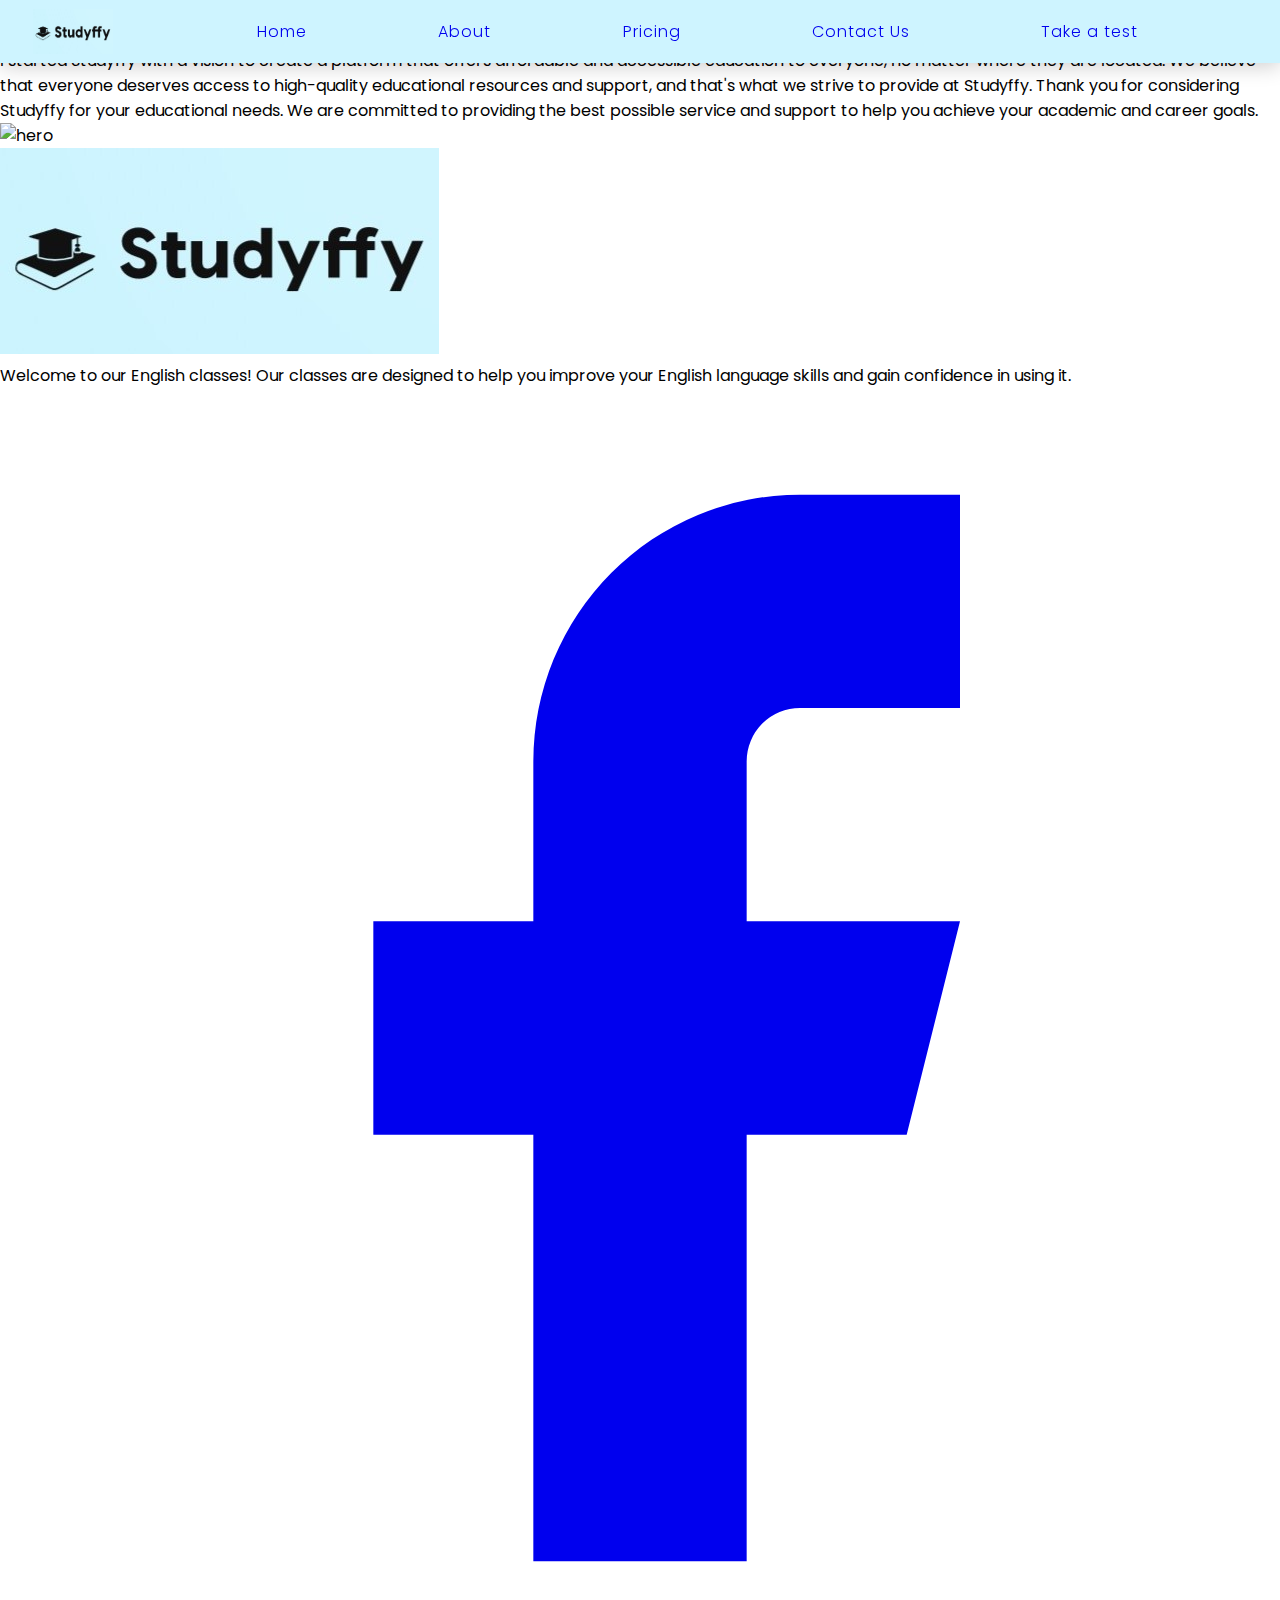
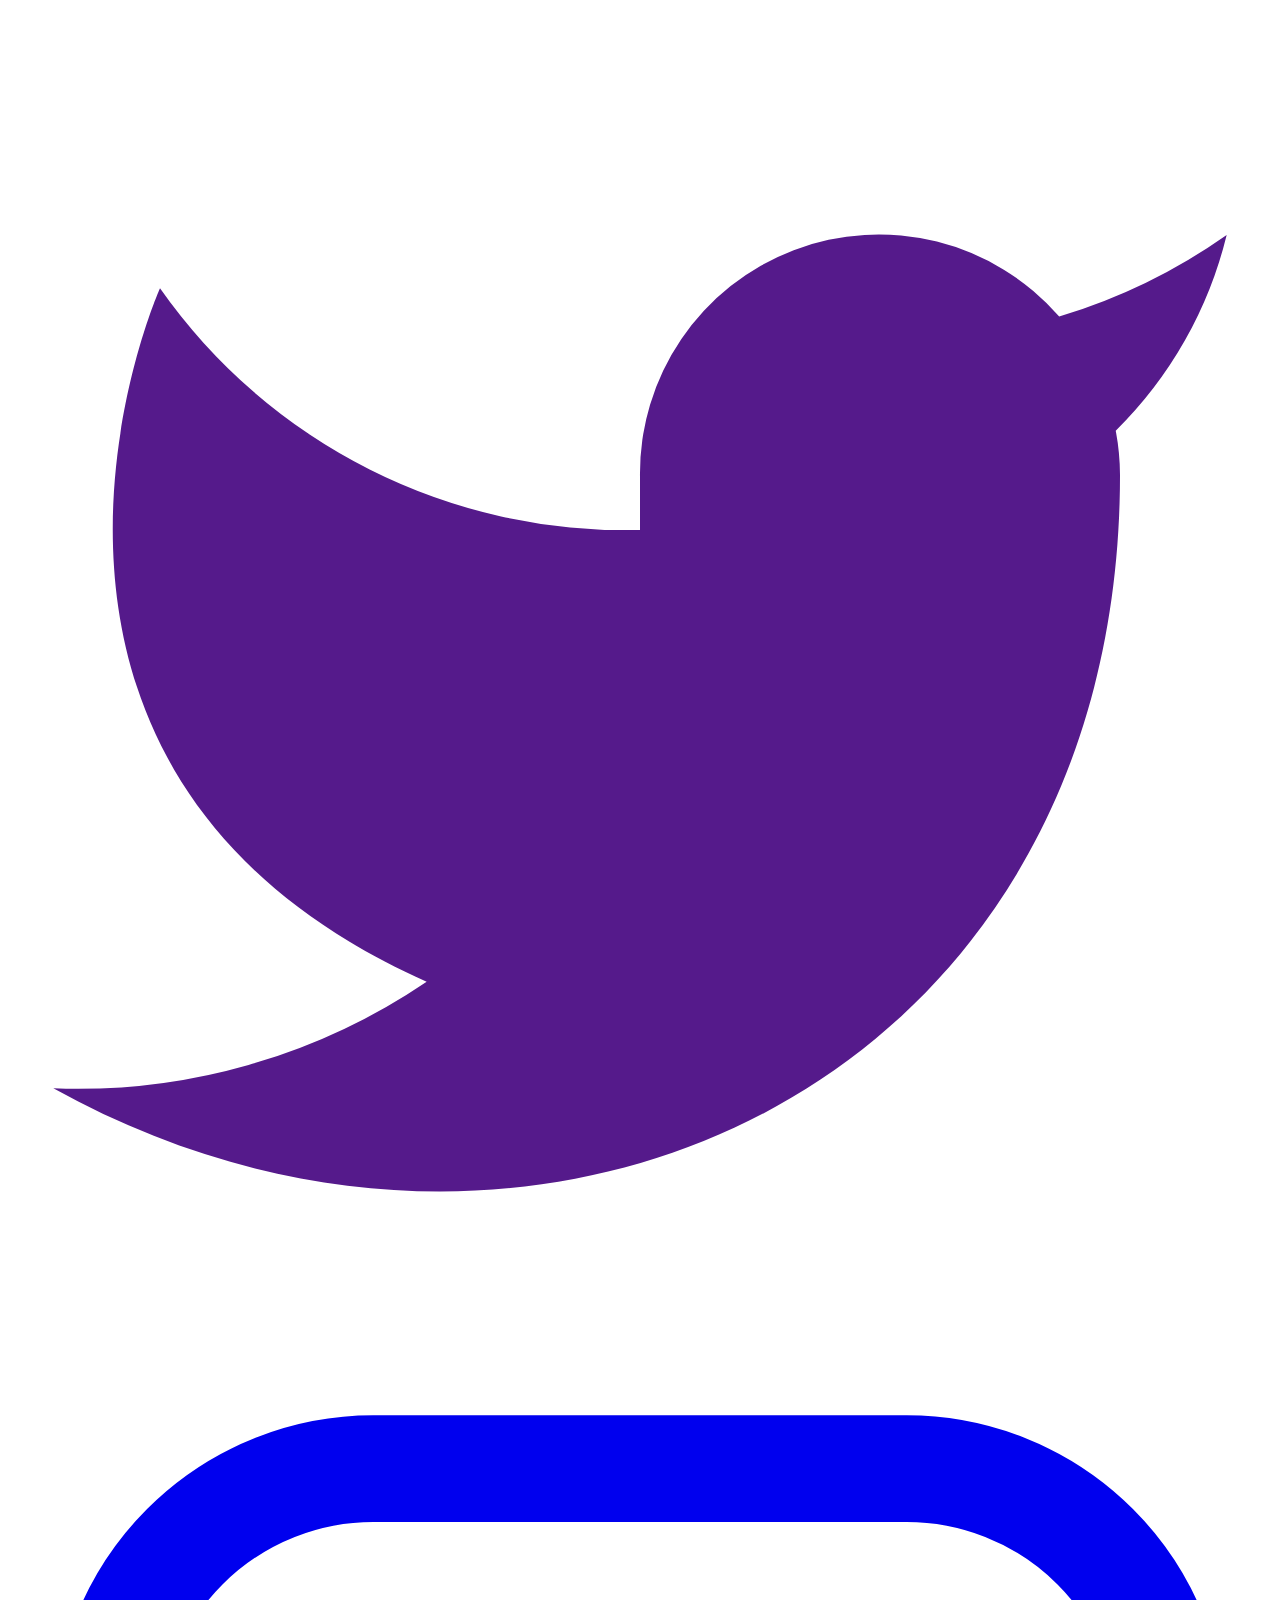
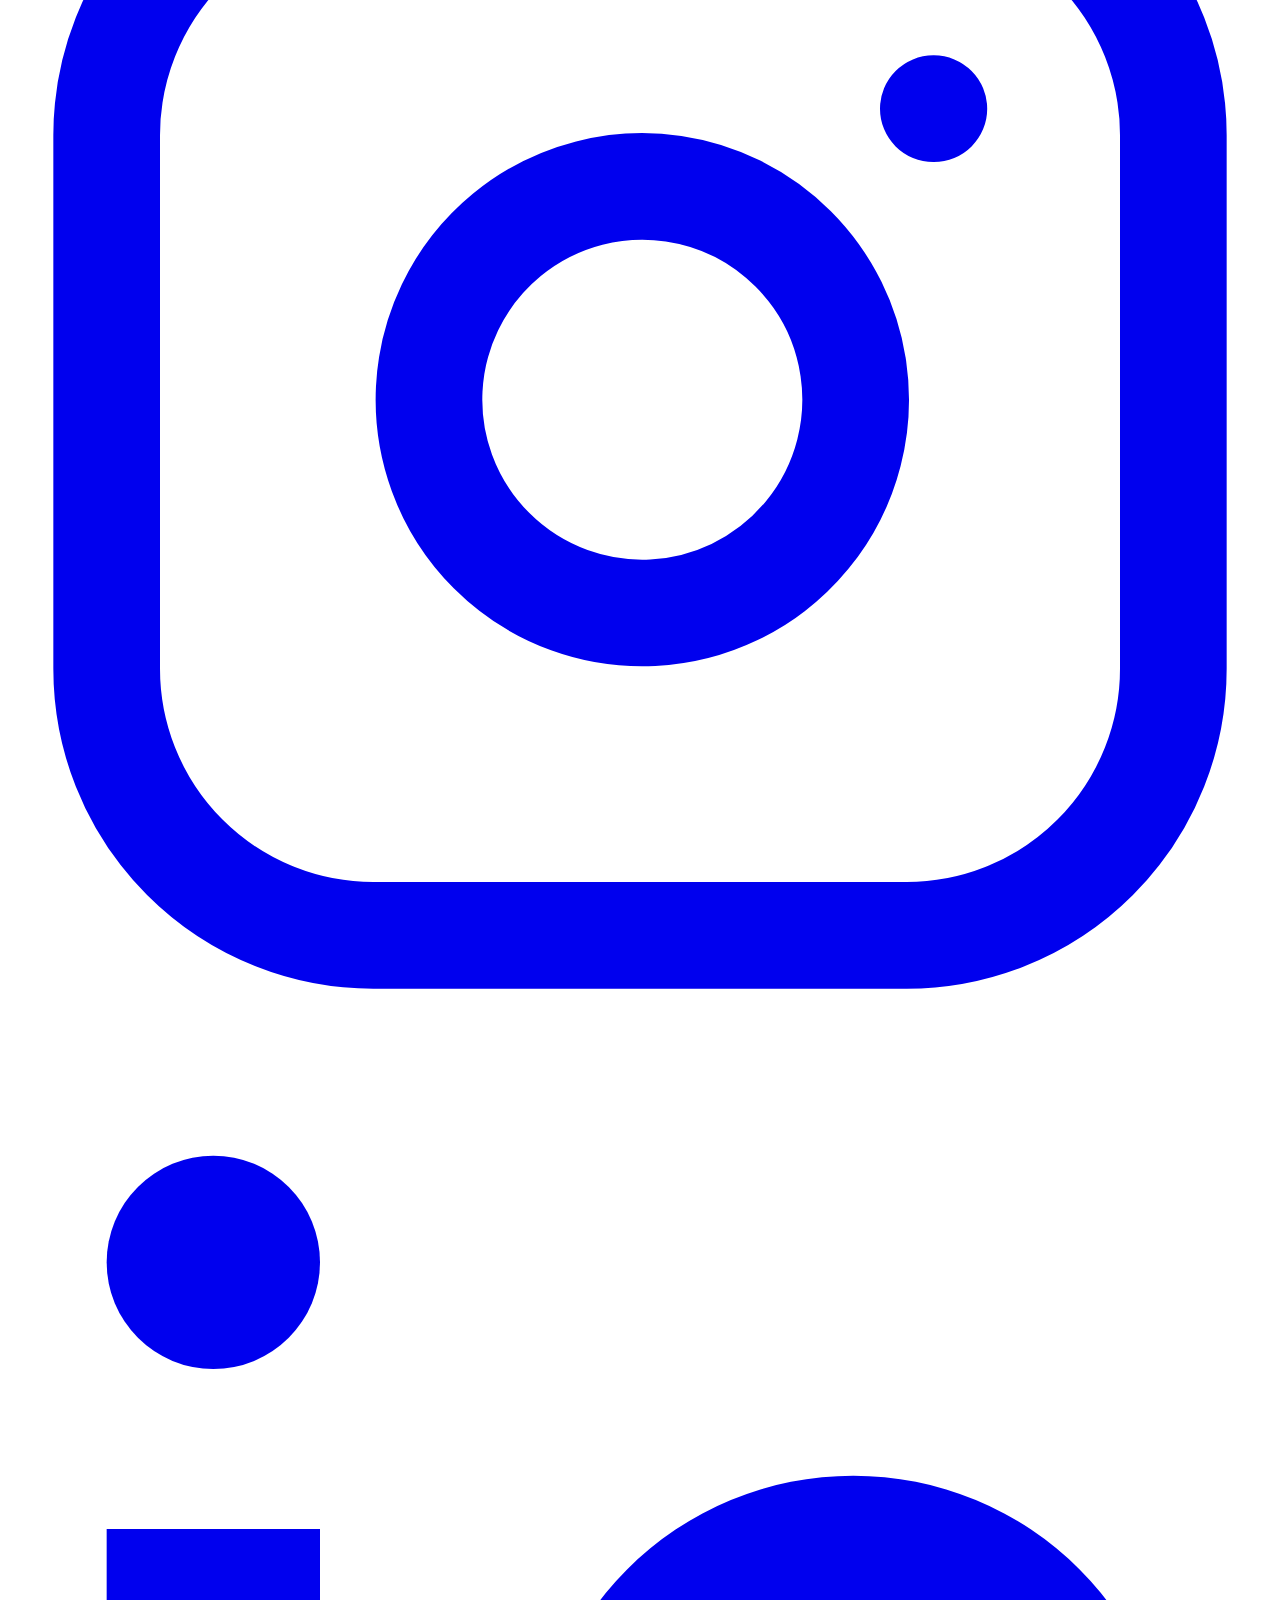
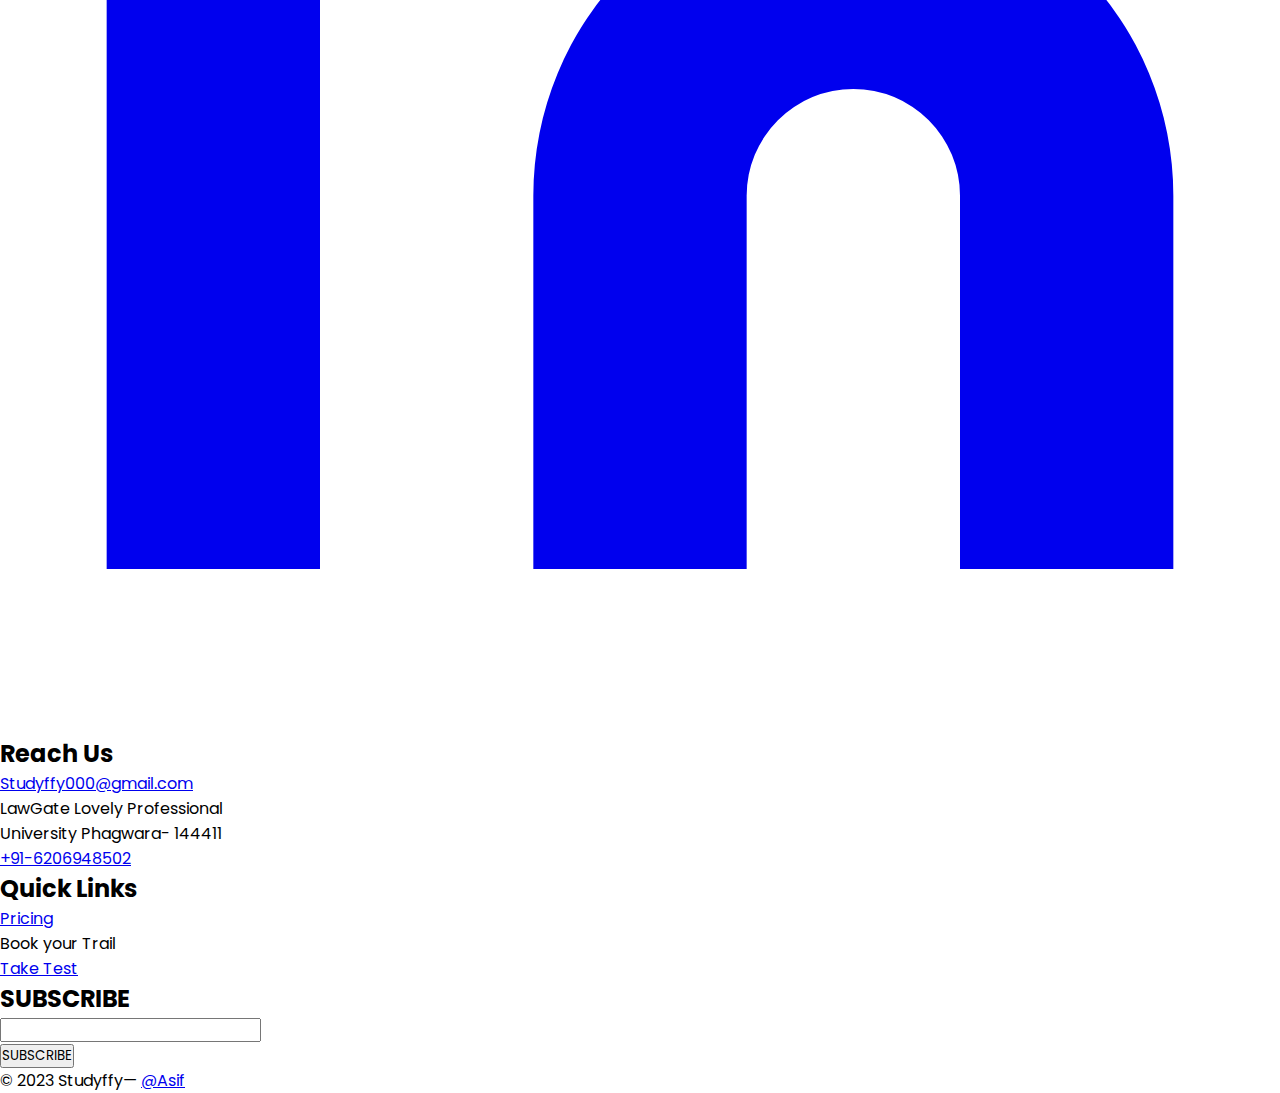
==== commit c5298565: "update" ====
--- a/pages/about.html
+++ b/pages/about.html
@@ -33,21 +33,24 @@
 
     <!-- navbar -->
     <nav>
-        <div class="logo">
-            <img src="../images/logosmall.JPG" alt="">
-        </div>
-        <div class="hamburger">
-            <div class="line1"></div>
-            <div class="line2"></div>
-            <div class="line3"></div>
-        </div>
-        <ul class="nav-links">
-            <li><a href="../index.html">Home</a></li>
-            <li><a href="./about.html">About</a></li>
-            <li><a href="./pricing.html">Pricing</a></li>
-            <li><a href="./contact.html">Contact Us</a></li>
-        </ul>
-    </nav>
+      <div class="logo">
+          <img src="../images/logosmall.JPG" alt="">
+      </div>
+      <div class="hamburger">
+          <div class="line1"></div>
+          <div class="line2"></div>
+          <div class="line3"></div>
+      </div>
+      <ul class="nav-links">
+          <li><a href="./index.html">Home</a></li>
+          <li><a href="./about.html">About</a></li>
+          <li><a href="./Pricing.html">Pricing</a></li>
+          <li><a href="./contact.html">Contact Us</a></li>
+          <li> 
+          <a class="border-solid border-2 border-black py-2 rounded px-4 uppercase" href="./test.html"> Take a test</a>
+          </li>
+      </ul>
+  </nav>
 
 
     <section class="text-gray-600 body-font">
@@ -69,110 +72,105 @@
 
     <!-- Footer --> 
     <footer class="">
-        <div class="container px-5 py-24 mx-auto">
-          <div class="flex flex-wrap md:text-left text-center order-first">
-            <div class="lg:w-1/4 md:w-1/2 w-full px-4">
-              <h2 class="title-font font-medium text-gray-900 tracking-widest text-sm mb-3">CATEGORIES</h2>
-              <div  class="list-none mb-10" >
-                <li>
-                  <a class="text-gray-600 hover:text-gray-800">First Link</a>
-                </li>
-                <li>
-                  <a class="text-gray-600 hover:text-gray-800">Second Link</a>
-                </li>
-                <li>
-                  <a class="text-gray-600 hover:text-gray-800">Third Link</a>
-                </li>
-                <li>
-                  <a class="text-gray-600 hover:text-gray-800">Fourth Link</a>
-                </li>
-              </div>
-            </div>
-            <div class="lg:w-1/4 md:w-1/2 w-full px-4">
-              <h2 class="title-font font-medium text-gray-900 tracking-widest text-sm mb-3">CATEGORIES</h2>
-              <div class="list-none mb-10">
-                <li>
-                  <a class="text-gray-600 hover:text-gray-800">First Link</a>
-                </li>
-                <li>
-                  <a class="text-gray-600 hover:text-gray-800">Second Link</a>
-                </li>
-                <li>
-                  <a class="text-gray-600 hover:text-gray-800">Third Link</a>
-                </li>
-                <li>
-                  <a class="text-gray-600 hover:text-gray-800">Fourth Link</a>
-                </li>
-              </div>
-            </div>
-            <div class="lg:w-1/4 md:w-1/2 w-full px-4">
-              <h2 class="title-font font-medium text-gray-900 tracking-widest text-sm mb-3">CATEGORIES</h2>
-              <div class="list-none mb-10">
-                <li>
-                  <a class="text-gray-600 hover:text-gray-800">First Link</a>
-                </li>
-                <li>
-                  <a class="text-gray-600 hover:text-gray-800">Second Link</a>
-                </li>
-                <li>
-                  <a class="text-gray-600 hover:text-gray-800">Third Link</a>
-                </li>
-                <li>
-                  <a class="text-gray-600 hover:text-gray-800">Fourth Link</a>
-                </li>
-              </div>
-            </div>
-            <div class="lg:w-1/4 md:w-1/2 w-full px-4">
-              <h2 class="title-font font-medium text-gray-900 tracking-widest text-sm mb-3">SUBSCRIBE</h2>
-              <div class="flex xl:flex-nowrap md:flex-nowrap lg:flex-wrap flex-wrap justify-center items-end md:justify-start">
-                <div class="relative w-40 sm:w-auto xl:mr-4 lg:mr-0 sm:mr-4 mr-2">
-                  <label for="footer-field" class="leading-7 text-sm text-gray-600">Placeholder</label>
-                  <input type="text" id="footer-field" name="footer-field" class="w-full bg-gray-100 bg-opacity-50 rounded border border-gray-300 focus:bg-transparent focus:ring-2 focus:ring-indigo-200 focus:border-indigo-500 text-base outline-none text-gray-700 py-1 px-3 leading-8 transition-colors duration-200 ease-in-out">
-                </div>
-                <button class="lg:mt-2 xl:mt-0 flex-shrink-0 inline-flex text-white bg-indigo-500 border-0 py-2 px-6 focus:outline-none hover:bg-indigo-600 rounded">Button</button>
-              </div>
-              <p class="text-gray-500 text-sm mt-2 md:text-left text-center">Bitters chicharrones fanny pack
-                <br class="lg:block hidden">waistcoat green juice
-              </p>
+      <div class="container px-5 py-10 mx-auto">
+        <div class="flex flex-wrap md:text-left text-center order-first">
+          <div class="lg:w-1/4 md:w-1/2 w-full px-4">
+            <h2 class="title-font font-medium text-gray-900 tracking-widest text-sm mb-3">
+              <img class="img-responsive w-24" src="../images/logosmall.JPG" alt="">
+            </h2>
+            <div  class="list-none mb-10" >
+              <p class="title-font text-sm text-gray-600 hover:text-gray-800 text-left pb-4">Welcome to our English classes! Our classes are designed to help you 
+                  improve your English language skills and gain confidence in using it.
+                  </p>
+
+                  <span class="inline-flex  sm:mt-0 mt-4 justify-center sm:justify-start">
+                      <a href="https://www.facebook.com/profile.php?id=100089930741682&mibextid=LQQJ4d" class="text-gray-500">
+                          <svg fill="currentColor" stroke-linecap="round" stroke-linejoin="round"
+                              stroke-width="2" class="w-5 h-5" viewBox="0 0 24 24">
+                              <path d="M18 2h-3a5 5 0 00-5 5v3H7v4h3v8h4v-8h3l1-4h-4V7a1 1 0 011-1h3z"></path>
+                          </svg>
+                      </a>
+                      <a href="" class="ml-3 text-gray-500">
+                          <svg fill="currentColor" stroke-linecap="round" stroke-linejoin="round"
+                              stroke-width="2" class="w-5 h-5" viewBox="0 0 24 24">
+                              <path
+                                  d="M23 3a10.9 10.9 0 01-3.14 1.53 4.48 4.48 0 00-7.86 3v1A10.66 10.66 0 013 4s-4 9 5 13a11.64 11.64 0 01-7 2c9 5 20 0 20-11.5a4.5 4.5 0 00-.08-.83A7.72 7.72 0 0023 3z">
+                              </path>
+                          </svg>
+                      </a>
+                      <a href="https://www.instagram.com/invites/contact/?i=ggjbi41vnl1o&utm_content=qmsdijl" class="ml-3 text-gray-500">
+                          <svg fill="none" stroke="currentColor" stroke-linecap="round"
+                              stroke-linejoin="round" stroke-width="2" class="w-5 h-5" viewBox="0 0 24 24">
+                              <rect width="20" height="20" x="2" y="2" rx="5" ry="5"></rect>
+                              <path d="M16 11.37A4 4 0 1112.63 8 4 4 0 0116 11.37zm1.5-4.87h.01"></path>
+                          </svg>
+                      </a>
+                      <a href="https://www.linkedin.com/company/studyffy-com/" class="ml-3 text-gray-500">
+                          <svg fill="currentColor" stroke="currentColor" stroke-linecap="round"
+                              stroke-linejoin="round" stroke-width="0" class="w-5 h-5" viewBox="0 0 24 24">
+                              <path stroke="none"
+                                  d="M16 8a6 6 0 016 6v7h-4v-7a2 2 0 00-2-2 2 2 0 00-2 2v7h-4v-7a6 6 0 016-6zM2 9h4v12H2z">
+                              </path>
+                              <circle cx="4" cy="4" r="2" stroke="none"></circle>
+                          </svg>
+                      </a>
+                  </span>
             </div>
           </div>
-        </div>
-        <div class="bg-gray-100">
-          <div class="container px-5 py-6 mx-auto flex items-center sm:flex-row flex-col">
-            <a class="flex title-font font-medium items-center md:justify-start justify-center text-gray-900">
-              <img class="img-responsive w-24"  src="./images/logosmall.JPG" alt="" srcset="">
-              <span class="ml-3 text-xl">Studyffy</span>
-            </a>
-            <p class="text-sm text-gray-500 sm:ml-6 sm:mt-0 mt-4">© 2023 Studyffy—
-              <a href="" rel="noopener noreferrer" class="text-gray-600 ml-1" target="_blank">@Asif</a>
-            </p>
-            <span class="inline-flex sm:ml-auto sm:mt-0 mt-4 justify-center sm:justify-start">
-              <a class="text-gray-500">
-                <svg fill="currentColor" stroke-linecap="round" stroke-linejoin="round" stroke-width="2" class="w-5 h-5" viewBox="0 0 24 24">
-                  <path d="M18 2h-3a5 5 0 00-5 5v3H7v4h3v8h4v-8h3l1-4h-4V7a1 1 0 011-1h3z"></path>
-                </svg>
-              </a>
-              <a class="ml-3 text-gray-500">
-                <svg fill="currentColor" stroke-linecap="round" stroke-linejoin="round" stroke-width="2" class="w-5 h-5" viewBox="0 0 24 24">
-                  <path d="M23 3a10.9 10.9 0 01-3.14 1.53 4.48 4.48 0 00-7.86 3v1A10.66 10.66 0 013 4s-4 9 5 13a11.64 11.64 0 01-7 2c9 5 20 0 20-11.5a4.5 4.5 0 00-.08-.83A7.72 7.72 0 0023 3z"></path>
-                </svg>
-              </a>
-              <a class="ml-3 text-gray-500">
-                <svg fill="none" stroke="currentColor" stroke-linecap="round" stroke-linejoin="round" stroke-width="2" class="w-5 h-5" viewBox="0 0 24 24">
-                  <rect width="20" height="20" x="2" y="2" rx="5" ry="5"></rect>
-                  <path d="M16 11.37A4 4 0 1112.63 8 4 4 0 0116 11.37zm1.5-4.87h.01"></path>
-                </svg>
-              </a>
-              <a class="ml-3 text-gray-500">
-                <svg fill="currentColor" stroke="currentColor" stroke-linecap="round" stroke-linejoin="round" stroke-width="0" class="w-5 h-5" viewBox="0 0 24 24">
-                  <path stroke="none" d="M16 8a6 6 0 016 6v7h-4v-7a2 2 0 00-2-2 2 2 0 00-2 2v7h-4v-7a6 6 0 016-6zM2 9h4v12H2z"></path>
-                  <circle cx="4" cy="4" r="2" stroke="none"></circle>
-                </svg>
-              </a>
-            </span>
+          <div class="lg:w-1/4 md:w-1/2 w-full px-4">
+            <h2 class="title-font font-medium text-gray-900 tracking-widest text-sm mb-3">Reach Us</h2>
+            <div class="list-none mb-10">
+              <li class="pb-4">
+                <a href="mailto:studyffy000@gmail.com" class="text-gray-600 hover:text-gray-800 py-4">Studyffy000@gmail.com</a>
+              </li>
+              <li>
+                <a class="text-gray-600 hover:text-gray-800">LawGate Lovely Professional</a>
+              </li>
+              <li class="">
+                <a class="text-gray-600 hover:text-gray-800">University Phagwara- 144411</a>
+              </li>
+              <li>
+                <a href="tel:+916206948502" class="text-gray-600 hover:text-gray-800">+91-6206948502</a>
+              </li>
+            </div>
+          </div>
+          <div class="lg:w-1/4 md:w-1/2 w-full px-4">
+            <h2 class="title-font font-medium text-gray-900 tracking-widest text-sm mb-3">Quick Links</h2>
+            <div class="list-none mb-10">
+              <li>
+                <a href="./pages/pricing.html" class="text-gray-600 hover:text-gray-800">Pricing</a>
+              </li>
+              <li>
+                <a class="text-gray-600 hover:text-gray-800">Book your Trail</a>
+              </li>
+              <li>
+                <a href="./pages/test.html" class="text-gray-600 hover:text-gray-800">Take Test</a>
+              </li>
+            </div>
+          </div>
+          <div class="lg:w-1/4 md:w-1/2 w-full px-4">
+            <h2 class="title-font font-medium text-gray-900 tracking-widest text-sm mb-3">SUBSCRIBE</h2>
+            <div class="flex xl:flex-nowrap md:flex-nowrap lg:flex-wrap flex-wrap justify-center items-end md:justify-start">
+              <div class="relative w-40 sm:w-auto xl:mr-4 lg:mr-0 sm:mr-4 mr-2">
+                <!-- <label for="footer-field" class="leading-7 text-sm text-gray-600">Placeholder</label> -->
+                <input type="text" id="footer-field" name="footer-field" class="w-full bg-gray-100 bg-opacity-50 rounded border border-gray-300 focus:bg-transparent focus:ring-2 focus:ring-indigo-200 focus:border-indigo-500 text-base outline-none text-gray-700 py-1 px-3 leading-8 transition-colors duration-200 ease-in-out">
+              </div>
+              <button class="lg:mt-2 xl:mt-0 flex-shrink-0 inline-flex text-white bg-indigo-500 border-0 py-2 px-6 focus:outline-none hover:bg-indigo-600 rounded">SUBSCRIBE</button>
+            </div>
+            <!-- <p class="text-gray-500 text-sm mt-2 md:text-left text-center">Bitters chicharrones fanny pack
+              <br class="lg:block hidden">waistcoat green juice
+            </p> -->
           </div>
         </div>
-      </footer>
+      </div>
+      <div class="">
+        <div class="container px-5 py-6 mx-auto flex items-center sm:flex-row flex-col">
+          <p class="text-sm text-gray-500 sm:ml-6 sm:mt-0 mt-4">© 2023 Studyffy—
+            <a href="www.linkedin.com/in/sheikhsahab01" rel="noopener noreferrer" class="text-gray-600 ml-1" target="_blank">@Asif</a>
+          </p>
+        </div>
+      </div>
+    </footer>
 
     <!-- scripts -->
     <script src="../js/nav.js"></script>
--- a/css/style.css
+++ b/css/style.css
@@ -1,9 +1,29 @@
-*{
+* {
     margin: 0;
     padding: 0;
-    font-family: 'Poppins', sans-serif;    
+    font-family: 'Poppins', sans-serif;
 }
 
-::-webkit-scrollbar{
+::-webkit-scrollbar {
     display: none;
+}
+
+.feedback img {
+    object-fit: contain;
+    height: 40px;
+    width: 40px;
+}
+
+#mybutton {
+    position: fixed;
+    bottom: 30px;
+    right: 50px;
+    height: 60px;
+    width: 60px;
+    border-radius: 50%;
+    background-color: white;
+    display: flex;
+    justify-content: center;
+    align-items: center;
+    z-index: 100;
 }--- a/css/navbar.css
+++ b/css/navbar.css
@@ -17,6 +17,7 @@
 .logo{
     padding:1vh 1vw;
     text-align: center;
+    z-index: 1;
 }
 .logo img {
     height: 5vh;
@@ -32,14 +33,15 @@
     padding: 0 0.7vw;
     justify-content: space-evenly;
     align-items: center;
-    text-transform: uppercase;
+    /* text-transform: uppercase; */
 }
 .nav-links li a{
     text-decoration: none;
     margin: 0 0.7vw;
+    font-weight: 300;
 }
 .nav-links li a:hover {
-    color: rgb(239, 172, 46);
+    color: rgb(239, 172, 46)    ;
 }
 .nav-links li {
     position: relative;
@@ -63,7 +65,7 @@
 .hamburger div{
     width: 30px;
     height:3px;
-    background: #f2f5f7;
+    background: #000;
     margin: 5px;
     transition: all 0.3s ease;
 }
@@ -89,7 +91,7 @@
     }
     .nav-links{
         position: fixed;
-        background: #131418;
+        background: #CEF4FF;
         height: 50vh;
         width: 100%;
         flex-direction: column;
